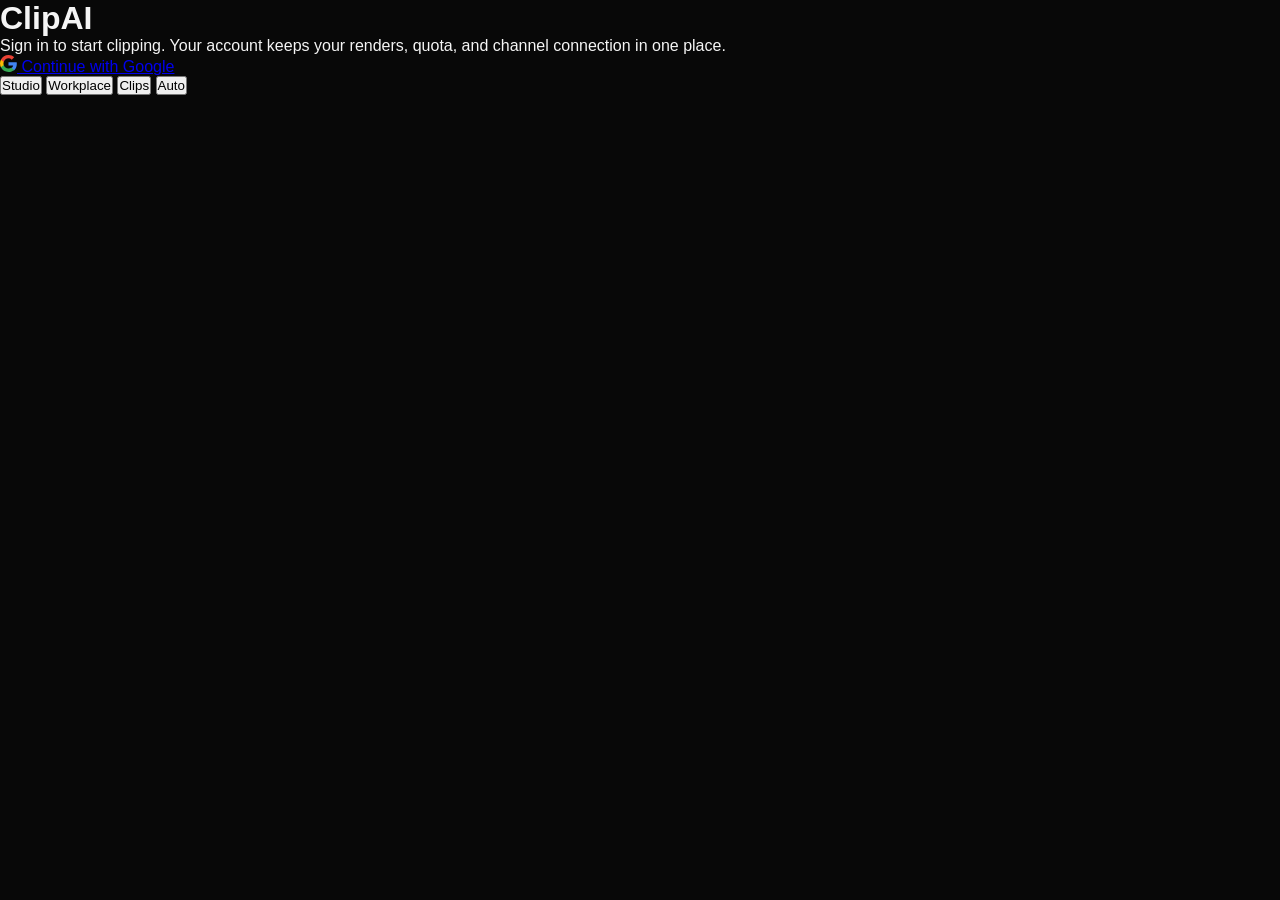
==== frontend/index.html @ b68a2e02 "Upgrade to hardened v3 architecture: modular package layout, Redis streams queue, JWT auth, multi-cl" ====
<!DOCTYPE html>
<html lang="en">
<head>
<meta charset="UTF-8">
<meta name="viewport" content="width=device-width, initial-scale=1.0, viewport-fit=cover">
<title>ClipAI — Automated Shorts, cut right</title>
<meta name="description" content="Point ClipAI at a niche. It finds the moment, cuts it, and posts it.">
<meta name="theme-color" content="#0c0c0e">
<link rel="stylesheet" href="/static/style.css">
</head>
<body>

<!-- Auth gate: shown until a valid session cookie exists. Replaces v2's
     client-side-minted user_id — identity now only ever comes from the
     server after real Google verification. -->
<div id="gate" class="gate">
  <div class="gate-box">
    <div class="mark-big"></div>
    <h1>ClipAI</h1>
    <p>Sign in to start clipping. Your account keeps your renders, quota, and channel connection in one place.</p>
    <a href="/api/v1/auth/google/login" class="google-btn">
      <svg width="17" height="17" viewBox="0 0 24 24"><path fill="#4285F4" d="M23.745 12.27c0-.7-.06-1.4-.19-2.07H12v4.51h6.6c-.29 1.52-1.14 2.82-2.4 3.68v3.05h3.88c2.27-2.09 3.665-5.17 3.665-9.17z"/><path fill="#34A853" d="M12 24c3.24 0 5.95-1.08 7.93-2.91l-3.88-3.05c-1.08.72-2.45 1.16-4.05 1.16-3.12 0-5.77-2.1-6.72-4.93H1.25v3.15C3.26 21.36 7.33 24 12 24z"/><path fill="#FBBC05" d="M5.28 14.27c-.25-.72-.38-1.49-.38-2.27s.13-1.55.38-2.27V6.58H1.25C.45 8.18 0 10.04 0 12s.45 3.82 1.25 5.42l4.03-3.15z"/><path fill="#EA4335" d="M12 4.75c1.77 0 3.35.61 4.6 1.8l3.42-3.42C17.95 1.19 15.24 0 12 0 7.33 0 3.26 2.64 1.25 6.58l4.03 3.15c.95-2.83 3.6-4.98 6.72-4.98z"/></svg>
      Continue with Google
    </a>
  </div>
</div>

<div class="shell" id="shell" style="display:none;">
  <aside class="rail">
    <div class="rail-brand"><div class="mark"></div><span>ClipAI</span></div>
    <div class="rail-tick-label">Workspace</div>
    <button class="rail-btn active" data-view="studio" onclick="switchView('studio')">
      <svg viewBox="0 0 24 24" fill="none" stroke="currentColor" stroke-width="2"><polygon points="5 3 19 12 5 21 5 3"/></svg> Studio
    </button>
    <button class="rail-btn" data-view="workplace" onclick="switchView('workplace')">
      <svg viewBox="0 0 24 24" fill="none" stroke="currentColor" stroke-width="2"><rect x="3" y="5" width="18" height="14" rx="1"/><path d="M3 9h18"/></svg> Workplace
    </button>
    <button class="rail-btn" data-view="clips" onclick="switchView('clips')">
      <svg viewBox="0 0 24 24" fill="none" stroke="currentColor" stroke-width="2"><rect x="3" y="3" width="18" height="18" rx="1"/><path d="M9 21V9"/></svg> My Clips
    </button>
    <button class="rail-btn" data-view="autopost" onclick="switchView('autopost')">
      <svg viewBox="0 0 24 24" fill="none" stroke="currentColor" stroke-width="2"><circle cx="12" cy="12" r="9"/><path d="M12 7v5l3 2"/></svg> Auto-Post
    </button>
    <div class="rail-spacer"></div>
    <div class="rail-status" id="worker-status"><div class="dot" id="worker-dot"></div><span id="worker-label">Checking engine…</span></div>
  </aside>

  <div class="main">
    <header class="topbar">
      <button class="pill" id="yt-badge" style="cursor:pointer;" onclick="location.href='/api/v1/auth/youtube/connect'">
        <span class="dot" id="yt-dot"></span><span id="yt-label">Connect YouTube</span>
      </button>
      <div class="topbar-spacer"></div>
      <button class="btn" onclick="openAccount()">Account</button>
      <button class="btn btn-primary" onclick="openBilling()">Upgrade</button>
    </header>

    <!-- Studio -->
    <main class="view active" id="view-studio">
      <div class="studio">
        <h1>Point it at a niche.<br>It finds the cut.</h1>
        <p class="lede">ClipAI searches Creative-Commons-licensed video for your niche, finds the highest-retention moment, and renders it as a Short — with attribution handled automatically.</p>

        <div class="scrub-panel">
          <label class="field-label">Niche or creator</label>
          <div class="scrub-row">
            <input id="niche-input" class="scrub-input" placeholder="e.g. Finance, Cooking, MrBeast" value="motivation" autocomplete="off">
            <button id="run-btn" class="run-btn" style="flex:0 0 170px;">Generate</button>
          </div>
          <div class="reel" id="reel">
            <button data-n="motivation" class="picked">Motivation</button>
            <button data-n="finance">Finance</button>
            <button data-n="gaming">Gaming</button>
            <button data-n="ai tech">AI &amp; Tech</button>
            <button data-n="cooking">Cooking</button>
          </div>

          <div class="grid-2">
            <div>
              <label class="field-label">Layout</label>
              <select id="layout-select">
                <option value="cinematic_blur" selected>Cinematic blur</option>
                <option value="split_screen">Split-screen b-roll</option>
              </select>
            </div>
            <div>
              <label class="field-label">Captions</label>
              <select id="subtitle-select">
                <option value="bold_captions" selected>Bold impact</option>
                <option value="clean_minimal">Clean minimal</option>
              </select>
            </div>
            <div>
              <label class="field-label">Clips per run</label>
              <select id="numclips-select">
                <option value="1" selected>1 clip</option>
                <option value="2">2 clips</option>
                <option value="3">3 clips</option>
                <option value="5">5 clips</option>
              </select>
            </div>
          </div>

          <div class="toggle-row">
            <div>
              <div class="t-label">Auto-post to YouTube</div>
              <div class="t-sub">Off = review each clip in Workplace before it goes live</div>
            </div>
            <label class="switch"><input type="checkbox" id="autopost-toggle" checked><span class="slide"></span></label>
          </div>

          <div class="run-row">
            <span class="quota" id="quota-label"></span>
          </div>

          <div class="timeline-progress" id="progress">
            <div class="tp-head"><span class="msg" id="progress-msg">Starting…</span><span class="pct" id="progress-pct">0%</span></div>
            <div class="tp-track"><div class="tp-fill" id="progress-fill"></div></div>
            <div class="tp-ticks">
              <div class="tp-tick" id="tick-search">source</div>
              <div class="tp-tick" id="tick-download">download</div>
              <div class="tp-tick" id="tick-cut">render</div>
              <div class="tp-tick" id="tick-upload">publish</div>
            </div>
          </div>
        </div>

        <div class="strip">
          <div><div class="k">01</div><div class="v">Real CC-license re-check server-side before any render — attribution is never optional.</div></div>
          <div><div class="k">02</div><div class="v">Multi-clip: one search, up to 5 distinct Shorts pulled from the same source.</div></div>
          <div><div class="k">03</div><div class="v">Review queue in Workplace before anything touches your channel.</div></div>
        </div>
      </div>
    </main>

    <!-- Workplace -->
    <main class="view" id="view-workplace">
      <div class="page">
        <div class="page-head"><div><h2>Workplace</h2><p>Drafts waiting for your review before they post.</p></div><button class="btn" onclick="loadWorkplace()">Refresh</button></div>
        <div id="workplace-grid" class="clip-grid"></div>
      </div>
    </main>

    <!-- My Clips -->
    <main class="view" id="view-clips">
      <div class="page">
        <div class="page-head"><div><h2>My Clips</h2><p>Everything live on your channel.</p></div><button class="btn" onclick="loadClips()">Refresh</button></div>
        <div class="stat-row">
          <div class="stat"><div class="k">Total views</div><div class="v" id="stat-views">—</div></div>
          <div class="stat"><div class="k">Clips posted</div><div class="v" id="stat-count">—</div></div>
          <div class="stat"><div class="k">Avg. views / clip</div><div class="v" id="stat-avg">—</div></div>
        </div>
        <div id="clips-grid" class="clip-grid"></div>
      </div>
    </main>

    <!-- Autopost -->
    <main class="view" id="view-autopost">
      <div class="page">
        <div class="page-head"><div><h2>Auto-Post</h2><p>Generate and publish on a schedule, hands-free.</p></div></div>
        <div class="form-card">
          <div class="toggle-row" style="margin-bottom:22px;">
            <div><div class="t-label">Enable auto-post</div><div class="t-sub">Runs on the days/times below</div></div>
            <label class="switch"><input type="checkbox" id="ap-enabled"><span class="slide"></span></label>
          </div>
          <div class="form-block">
            <label class="field-label">Posting times (UTC)</label>
            <div class="times-list" id="times-list"></div>
            <button class="btn" type="button" onclick="addTime('12:00')">+ Add time</button>
          </div>
          <div class="form-block">
            <label class="field-label">Niche</label>
            <input class="scrub-input" id="ap-niche" placeholder="e.g. Finance">
          </div>
          <div class="form-block">
            <label class="field-label">Days</label>
            <div class="days" id="ap-days"></div>
          </div>
          <button class="btn btn-primary" onclick="saveAutoPost()">Save schedule</button>
        </div>
      </div>
    </main>
  </div>
</div>

<nav class="bottom-nav">
  <button data-view="studio" class="active" onclick="switchView('studio')">Studio</button>
  <button data-view="workplace" onclick="switchView('workplace')">Workplace</button>
  <button data-view="clips" onclick="switchView('clips')">Clips</button>
  <button data-view="autopost" onclick="switchView('autopost')">Auto</button>
</nav>

<!-- Account modal -->
<div class="modal-overlay hidden" id="account-modal" onclick="if(event.target===this)closeModal('account-modal')">
  <div class="modal">
    <h3>Account</h3>
    <div class="modal-row"><span class="k">Email</span><span id="acc-email">—</span></div>
    <div class="modal-row"><span class="k">Plan</span><span id="acc-plan">—</span></div>
    <div class="modal-row"><span class="k">Free renders used</span><span id="acc-used">—</span></div>
    <div class="modal-actions">
      <button class="btn" style="flex:1" onclick="closeModal('account-modal')">Close</button>
      <button class="btn btn-danger" onclick="signOut()">Sign out</button>
    </div>
  </div>
</div>

<!-- Billing modal -->
<div class="modal-overlay hidden" id="billing-modal" onclick="if(event.target===this)closeModal('billing-modal')">
  <div class="modal">
    <h3>Upgrade</h3>
    <div class="modal-row"><span class="k">Pro — $29/mo</span><button class="btn btn-primary" onclick="checkout('pro')">Choose</button></div>
    <div class="modal-row"><span class="k">Full Version — $49/mo</span><button class="btn btn-primary" onclick="checkout('full_version')">Choose</button></div>
    <div class="modal-actions"><button class="btn" style="flex:1" onclick="closeModal('billing-modal')">Close</button></div>
  </div>
</div>

<div id="toasts"></div>

<script src="/static/app.js"></script>
</body>
</html>
---- static/style.css ----
/* ─── Reset & Base ──────────────────────────────────── */
*, *::before, *::after { box-sizing: border-box; margin: 0; padding: 0; }

:root {
  /* ── Obsidian Black Surfaces ── */
  --bg:        #080808;
  --surface:   #111111;
  --surface-2: #1a1a1a;
  --surface-3: #222222;
  --surface-4: #2d2d2d;

  /* ── Borders ── */
  --border:        rgba(255, 255, 255, 0.08);
  --border-hover:  rgba(255, 255, 255, 0.16);
  --border-active: rgba(255, 255, 255, 0.24);

  /* ── Text ── */
  --text:   #f5f5f5;
  --text-2: #a3a3a3;
  --text-3: #737373;

  /* ── Crimson (Primary Accent) ── */
  --blue:       hsl(0, 72%, 51%);
  --blue-light: hsl(0, 72%, 65%);
  --blue-dim:   hsla(0, 72%, 51%, 0.10);
  --blue-glow:  hsla(0, 72%, 51%, 0.25);

  /* ── Crimson Light / Success ── */
  --green:      hsl(0, 75%, 60%);
  --green-dim:  hsla(0, 75%, 60%, 0.10);
  --green-glow: hsla(0, 75%, 60%, 0.25);

  /* ── Red / Error ── */
  --red:     hsl(0, 85%, 60%);
  --red-dim: hsla(0, 85%, 60%, 0.10);

  /* ── Amber (Warnings) ── */
  --amber:     hsl(35, 90%, 55%);
  --amber-dim: hsla(35, 90%, 55%, 0.10);

  --font-sans: 'Plus Jakarta Sans', 'Inter', -apple-system, sans-serif;
  --font-mono: 'JetBrains Mono', 'Fira Code', monospace;

  --radius:    14px;
  --radius-sm: 9px;
  --radius-xs: 6px;
}

@import url('https://fonts.googleapis.com/css2?family=Plus+Jakarta+Sans:wght@300;400;500;600;700;800&display=swap');

body {
  font-family: var(--font-sans);
  background: var(--bg);
  color: var(--text);
  height: 100vh;
  overflow: hidden;
  display: flex;
  flex-direction: column;
  -webkit-font-smoothing: antialiased;
  -moz-osx-font-smoothing: grayscale;
}

/* ─── Scrollbar ─────────────────────────────────────── */
::-webkit-scrollbar { width: 5px; }
::-webkit-scrollbar-track { background: transparent; }
::-webkit-scrollbar-thumb { background: var(--surface-4); border-radius: 8px; }
::-webkit-scrollbar-thumb:hover { background: var(--surface-4); }

/* ─── App Shell ─────────────────────────────────────── */
.app { display: flex; flex-direction: column; height: 100vh; }

/* ─── Topbar ────────────────────────────────────────── */
.topbar {
  display: flex;
  align-items: center;
  justify-content: space-between;
  padding: 0 28px;
  height: 62px;
  border-bottom: 1px solid var(--border);
  background: rgba(9,14,26,0.85);
  backdrop-filter: blur(24px);
  -webkit-backdrop-filter: blur(24px);
  flex-shrink: 0;
  z-index: 100;
  position: sticky;
  top: 0;
}

.topbar-left  { display: flex; align-items: center; gap: 36px; }
.topbar-right { display: flex; align-items: center; gap: 10px; }

/* Logo */
.logo {
  display: flex;
  align-items: center;
  gap: 10px;
  text-decoration: none;
}
.logo-icon {
  width: 32px; height: 32px;
  background: linear-gradient(135deg, hsl(0, 72%, 51%), hsl(0, 85%, 40%));
  border-radius: 9px;
  display: flex; align-items: center; justify-content: center;
  box-shadow: 0 0 0 1px rgba(220, 38, 38, 0.25), 0 4px 14px hsla(0, 72%, 51%, 0.35);
}
.logo-text {
  font-size: 16px;
  font-weight: 800;
  letter-spacing: -0.5px;
  color: var(--text);
}

/* Nav Tabs */
.top-nav { display: flex; gap: 2px; }

.nav-tab {
  padding: 6px 18px;
  background: transparent;
  border: none;
  border-radius: var(--radius-sm);
  color: var(--text-2);
  font-family: var(--font-sans);
  font-size: 13.5px;
  font-weight: 600;
  cursor: pointer;
  transition: all 0.15s ease;
  letter-spacing: -0.1px;
}
.nav-tab:hover { color: var(--text); background: var(--surface-2); }
.nav-tab.active {
  color: var(--text);
  background: var(--surface-3);
  box-shadow: inset 0 1px 0 rgba(255,255,255,0.06);
}

/* Status Badges */
.yt-status-badge {
  display: flex;
  align-items: center;
  gap: 7px;
  padding: 5px 12px;
  background: var(--surface-2);
  border: 1px solid var(--border);
  border-radius: 99px;
  font-size: 12.5px;
  font-weight: 600;
  color: var(--text-2);
  transition: border-color 0.15s;
  letter-spacing: -0.1px;
}
.yt-status-badge:hover { border-color: var(--border-hover); }

.status-dot {
  width: 7px; height: 7px;
  border-radius: 50%;
  background: var(--red);
  flex-shrink: 0;
  transition: background 0.3s, box-shadow 0.3s;
}
.status-dot.connected {
  background: var(--green);
  box-shadow: 0 0 0 2px rgba(16,185,129,0.25);
  animation: pulse-green 2s infinite;
}

@keyframes pulse-green {
  0%, 100% { box-shadow: 0 0 0 2px rgba(16,185,129,0.25); }
  50%       { box-shadow: 0 0 0 4px rgba(16,185,129,0.10); }
}

/* ─── Buttons ───────────────────────────────────────── */
.btn {
  display: inline-flex;
  align-items: center;
  justify-content: center;
  gap: 8px;
  padding: 8px 16px;
  border-radius: var(--radius-sm);
  font-family: var(--font-sans);
  font-size: 13.5px;
  font-weight: 600;
  border: none;
  cursor: pointer;
  transition: all 0.18s ease;
  text-decoration: none;
  letter-spacing: -0.1px;
}

.btn-connect {
  background: var(--red-dim);
  color: var(--red);
  border: 1px solid rgba(239,68,68,0.2);
}
.btn-connect:hover { background: rgba(239,68,68,0.16); border-color: rgba(239,68,68,0.3); }
.btn-connect.connected {
  background: var(--green-dim);
  color: var(--green);
  border-color: rgba(16,185,129,0.25);
  cursor: pointer;
}
.btn-connect.connected:hover {
  background: rgba(16,185,129,0.18);
  border-color: rgba(16,185,129,0.4);
}

.btn-generate,
.btn-generate-lg {
  display: inline-flex;
  align-items: center;
  justify-content: center;
  gap: 10px;
  padding: 13px 26px;
  font-size: 15px;
  font-weight: 700;
  border-radius: 12px;
  background: linear-gradient(135deg, #3b82f6 0%, #2563eb 50%, #1d4ed8 100%);
  color: #ffffff;
  border: 1px solid rgba(255, 255, 255, 0.2);
  box-shadow: 0 4px 20px rgba(37, 99, 235, 0.45), 0 0 0 1px rgba(255, 255, 255, 0.15) inset;
  letter-spacing: -0.2px;
  cursor: pointer;
  position: relative;
  overflow: hidden;
  transition: all 0.25s cubic-bezier(0.4, 0, 0.2, 1);
  white-space: nowrap;
}

.btn-generate:hover:not(:disabled),
.btn-generate-lg:hover:not(:disabled) {
  transform: translateY(-2px);
  background: linear-gradient(135deg, #60a5fa 0%, #3b82f6 50%, #2563eb 100%);
  box-shadow: 0 8px 30px rgba(37, 99, 235, 0.6), 0 0 0 1px rgba(255, 255, 255, 0.25) inset;
  filter: brightness(1.05);
}

.btn-generate:active:not(:disabled),
.btn-generate-lg:active:not(:disabled) {
  transform: translateY(1px) scale(0.98);
  box-shadow: 0 2px 10px rgba(37, 99, 235, 0.35);
}

.btn-generate:disabled,
.btn-generate-lg:disabled {
  opacity: 0.55;
  cursor: not-allowed;
  transform: none;
  box-shadow: none;
  filter: grayscale(0.5);
}

.btn-sm { padding: 6px 12px; font-size: 12.5px; }

.btn-outline {
  background: transparent;
  border: 1px solid var(--border);
  color: var(--text-2);
}
.btn-outline:hover { border-color: var(--border-hover); color: var(--text); background: var(--surface-2); }

.btn-upgrade {
  width: 100%;
  padding: 14px;
  background: linear-gradient(135deg, hsl(0, 72%, 51%), hsl(0, 85%, 40%));
  color: #fff;
  font-size: 15px;
  font-weight: 700;
  border-radius: var(--radius);
  box-shadow: 0 1px 0 rgba(255,255,255,0.18) inset, 0 4px 24px var(--blue-glow);
  margin-bottom: 12px;
  letter-spacing: -0.2px;
}
.btn-upgrade:hover { transform: translateY(-2px); box-shadow: 0 1px 0 rgba(255,255,255,0.15) inset, 0 8px 32px var(--blue-glow); filter: brightness(1.08); }

.btn-ghost {
  width: 100%;
  padding: 12px;
  background: transparent;
  color: var(--text-3);
  font-size: 14px;
  font-weight: 600;
  border-radius: var(--radius);
  transition: all 0.2s;
  cursor: pointer;
  border: none;
}
.btn-ghost:hover { color: var(--text-2); }

/* ─── Toggle Switch ─────────────────────────────────── */
.setting-row {
  display: flex;
  align-items: center;
  justify-content: space-between;
}
.toggle-switch {
  position: relative;
  display: inline-block;
  width: 52px;
  height: 28px;
}
.toggle-switch input { opacity: 0; width: 0; height: 0; }
.toggle-slider {
  position: absolute;
  cursor: pointer;
  top: 0; left: 0; right: 0; bottom: 0;
  background-color: var(--surface-3);
  transition: .3s;
  border-radius: 34px;
  border: 1px solid var(--border);
}
.toggle-slider:before {
  position: absolute;
  content: "";
  height: 20px;
  width: 20px;
  left: 3px;
  bottom: 3px;
  background-color: var(--text-2);
  transition: .3s;
  border-radius: 50%;
}
input:checked + .toggle-slider {
  background: linear-gradient(135deg, hsl(0, 72%, 51%), hsl(0, 85%, 40%));
  border-color: transparent;
}
input:checked + .toggle-slider:before {
  transform: translateX(24px);
  background-color: #fff;
}

/* ─── Background Effects ────────────────────────────── */
.bg-glow {
  position: absolute;
  width: 600px;
  height: 600px;
  background: radial-gradient(circle, var(--blue-glow) 0%, transparent 60%);
  border-radius: 50%;
  pointer-events: none;
  z-index: 0;
  filter: blur(80px);
  opacity: 0.6;
}
.bg-glow-1 { top: -200px; left: -100px; }
.bg-glow-2 { bottom: -200px; right: -100px; background: radial-gradient(circle, var(--green-glow) 0%, transparent 60%); }

/* ─── Glass Elements ────────────────────────────────── */
.glass-card {
  background: rgba(17, 17, 17, 0.4);
  backdrop-filter: blur(24px);
  -webkit-backdrop-filter: blur(24px);
  border: 1px solid var(--border);
  box-shadow: 0 8px 32px rgba(0,0,0,0.4), 0 0 0 1px rgba(255,255,255,0.02) inset;
  border-radius: var(--radius);
}
.glass-modal {
  background: rgba(17, 17, 17, 0.75);
  backdrop-filter: blur(40px);
  -webkit-backdrop-filter: blur(40px);
}

/* ─── Tab Content ───────────────────────────────────── */
.tab-content { flex: 1; display: flex; flex-direction: column; overflow-y: auto; position: relative; z-index: 1; }
.tab-content.hidden { display: none !important; }

/* ─── Generate Tab Layout ───────────────────────────── */
.generate-layout {
  display: flex;
  gap: 40px;
  padding: 40px 60px;
  max-width: 1400px;
  margin: 0 auto;
  width: 100%;
}

/* Center Stage / Hero */
.hero-section {
  flex: 1;
  display: flex;
  flex-direction: column;
  gap: 32px;
  max-width: 680px;
}

.hero-text { margin-bottom: 8px; }
.hero-title {
  font-size: 46px;
  font-weight: 800;
  letter-spacing: -1.5px;
  color: var(--text);
  line-height: 1.1;
  margin-bottom: 16px;
}
.hero-title span {
  background: linear-gradient(135deg, hsl(0, 72%, 55%), hsl(0, 85%, 45%));
  -webkit-background-clip: text;
  -webkit-text-fill-color: transparent;
}
.hero-subtitle {
  font-size: 16px;
  color: var(--text-2);
  line-height: 1.6;
  max-width: 500px;
}

/* Input Card */
.main-input-card {
  padding: 28px;
  display: flex;
  flex-direction: column;
  gap: 16px;
  transition: border-color 0.3s;
}
.main-input-card:focus-within { border-color: rgba(220, 38, 38, 0.4); }

.input-row-lg {
  display: flex;
  gap: 12px;
}
.niche-input-lg {
  flex: 1;
  padding: 16px 20px;
  background: rgba(0,0,0,0.4);
  border: 1px solid var(--border);
  border-radius: var(--radius-sm);
  color: var(--text);
  font-family: var(--font-sans);
  font-size: 16px;
  font-weight: 500;
  outline: none;
  transition: all 0.2s;
  box-shadow: inset 0 2px 8px rgba(0,0,0,0.2);
}
.niche-input-lg:focus { border-color: var(--blue); background: rgba(0,0,0,0.6); }

.btn-generate-lg {
  height: 54px;
  padding: 0 32px;
  font-size: 15.5px;
  font-weight: 700;
  border-radius: var(--radius-sm);
  background: linear-gradient(135deg, #3b82f6 0%, #2563eb 50%, #1d4ed8 100%);
  color: #ffffff;
  border: 1px solid rgba(255, 255, 255, 0.22);
  box-shadow: 0 4px 20px rgba(37, 99, 235, 0.45), 0 0 0 1px rgba(255, 255, 255, 0.15) inset;
  cursor: pointer;
  display: inline-flex;
  align-items: center;
  justify-content: center;
  gap: 10px;
  flex-shrink: 0;
  letter-spacing: -0.2px;
  transition: all 0.22s cubic-bezier(0.4, 0, 0.2, 1);
  white-space: nowrap;
}
.btn-generate-lg:hover:not(:disabled) {
  transform: translateY(-2px);
  background: linear-gradient(135deg, #60a5fa 0%, #3b82f6 50%, #2563eb 100%);
  box-shadow: 0 8px 30px rgba(37, 99, 235, 0.65), 0 0 0 1px rgba(255, 255, 255, 0.25) inset;
  filter: brightness(1.06);
}
.btn-generate-lg:active:not(:disabled) {
  transform: translateY(1px) scale(0.98);
  box-shadow: 0 2px 10px rgba(37, 99, 235, 0.35);
}
.btn-generate-lg:disabled {
  opacity: 0.5;
  cursor: not-allowed;
  transform: none;
  box-shadow: none;
}

.panel-header { }
.panel-header h2 {
  font-size: 19px;
  font-weight: 800;
  letter-spacing: -0.5px;
  color: var(--text);
  margin-bottom: 4px;
}
.panel-subtitle { font-size: 13px; color: var(--text-2); line-height: 1.55; }

.input-card {
  background: var(--surface-2);
  border: 1px solid var(--border);
  border-radius: var(--radius);
  padding: 20px;
  display: flex;
  flex-direction: column;
  gap: 14px;
  transition: border-color 0.2s;
}
.input-card:focus-within { border-color: var(--border-active); }

.input-label {
  font-size: 11px;
  font-weight: 700;
  color: var(--text-3);
  text-transform: uppercase;
  letter-spacing: 0.08em;
}

.niche-input {
  width: 100%;
  padding: 11px 14px;
  background: var(--surface-3);
  border: 1px solid var(--border);
  border-radius: var(--radius-sm);
  color: var(--text);
  font-family: var(--font-sans);
  font-size: 14px;
  font-weight: 500;
  outline: none;
  transition: border-color 0.15s, background 0.15s;
  letter-spacing: -0.1px;
}
.niche-input:focus { border-color: var(--blue); background: var(--surface-4); }
.niche-input::placeholder { color: var(--text-3); }

.free-tier-badge {
  font-size: 12px;
  font-weight: 500;
  color: var(--amber);
  padding: 8px 12px;
  background: var(--amber-dim);
  border: 1px solid rgba(251,191,36,0.15);
  border-radius: var(--radius-sm);
  text-align: center;
  letter-spacing: -0.1px;
}

/* Progress Card */
.progress-card {
  background: var(--surface-2);
  border: 1px solid var(--border);
  border-radius: var(--radius);
  padding: 18px 20px;
  display: flex;
  flex-direction: column;
  gap: 11px;
}
.progress-card.hidden { display: none !important; }
.progress-header { display: flex; justify-content: space-between; align-items: center; }
.progress-label { font-size: 13px; font-weight: 700; color: var(--text); letter-spacing: -0.1px; }
#progress-pct { font-size: 13px; font-weight: 700; color: var(--blue); font-variant-numeric: tabular-nums; letter-spacing: -0.2px; }
.progress-track {
  height: 5px;
  background: var(--surface-4);
  border-radius: 99px;
  overflow: hidden;
}
.progress-fill {
  height: 100%;
  width: 0%;
  background: linear-gradient(90deg, hsl(0, 85%, 40%), hsl(0, 72%, 51%), #fff);
  border-radius: 99px;
  transition: width 0.6s cubic-bezier(0.4, 0, 0.2, 1);
  box-shadow: 0 0 10px var(--blue-glow);
}
.progress-step { font-size: 12.5px; color: var(--text-2); letter-spacing: -0.1px; }

/* ─── Right Sidebar / Activity ─────────────────────── */
.activity-sidebar {
  width: 380px;
  display: flex;
  flex-direction: column;
  height: calc(100vh - 140px);
  position: sticky;
  top: 0;
}

.activity-header {
  padding: 20px 24px;
  font-size: 13px;
  font-weight: 700;
  text-transform: uppercase;
  letter-spacing: 0.08em;
  color: var(--text);
  border-bottom: 1px solid var(--border);
  flex-shrink: 0;
  display: flex;
  align-items: center;
  gap: 10px;
}
.activity-header svg { color: var(--blue); }

.chat-window {
  flex: 1;
  overflow-y: auto;
  padding: 24px;
  display: flex;
  flex-direction: column;
  gap: 16px;
}

.log-entry {
  display: flex;
  gap: 14px;
  animation: logIn 0.3s cubic-bezier(0.34, 1.56, 0.64, 1);
}

@keyframes logIn {
  from { opacity: 0; transform: scale(0.95) translateY(10px); }
  to   { opacity: 1; transform: scale(1) translateY(0); }
}

.log-icon {
  width: 36px; height: 36px;
  border-radius: 50%;
  background: var(--surface-3);
  border: 1px solid var(--border);
  display: flex; align-items: center; justify-content: center;
  font-size: 16px;
  flex-shrink: 0;
  box-shadow: 0 4px 12px rgba(0,0,0,0.2);
}

.log-body { display: flex; flex-direction: column; gap: 6px; flex: 1; }
.log-sender { font-size: 12px; font-weight: 700; color: var(--text-2); letter-spacing: 0.02em; }
.log-text {
  font-size: 14px;
  color: var(--text);
  line-height: 1.6;
  background: rgba(0,0,0,0.3);
  border: 1px solid var(--border);
  border-radius: 12px;
  border-top-left-radius: 4px;
  padding: 12px 16px;
}
.log-text a { color: var(--blue); text-decoration: none; font-weight: 600; }
.log-text a:hover { text-decoration: underline; }

/* ─── Analytics Tab ─────────────────────────────────── */
.analytics-layout {
  padding: 40px 60px;
  height: 100%;
  display: flex;
  flex-direction: column;
  gap: 32px;
  max-width: 1200px;
  margin: 0 auto;
  width: 100%;
}

.analytics-header-row {
  display: flex;
  align-items: center;
  justify-content: space-between;
}

.stat-cards {
  display: grid;
  grid-template-columns: repeat(3, 1fr);
  gap: 20px;
}

.stat-card {
  padding: 32px 28px;
  transition: transform 0.2s, box-shadow 0.2s, border-color 0.2s;
}
.stat-card:hover {
  border-color: rgba(220, 38, 38, 0.4);
  transform: translateY(-4px);
  box-shadow: 0 12px 40px rgba(0,0,0,0.5), 0 0 0 1px rgba(255,255,255,0.02) inset;
}
.stat-label {
  font-size: 12px;
  font-weight: 700;
  color: var(--text-2);
  text-transform: uppercase;
  letter-spacing: 0.08em;
  margin-bottom: 16px;
}
.stat-value {
  font-size: 42px;
  font-weight: 800;
  letter-spacing: -1.5px;
  color: var(--text);
  margin-bottom: 8px;
  font-variant-numeric: tabular-nums;
  line-height: 1;
}
.stat-sub { font-size: 13px; color: var(--text-3); font-weight: 500; }

/* Videos Table */
.videos-table-card { overflow: hidden; }
.table-header {
  padding: 20px 28px;
  font-size: 12px;
  font-weight: 700;
  color: var(--text-3);
  border-bottom: 1px solid var(--border);
  text-transform: uppercase;
  letter-spacing: 0.1em;
  background: rgba(0,0,0,0.2);
}
.table-empty {
  padding: 60px 24px;
  text-align: center;
  color: var(--text-3);
  font-size: 15px;
}
.table-row-header {
  font-size: 12px;
  font-weight: 700;
  color: var(--text-3);
  text-transform: uppercase;
  letter-spacing: 0.08em;
  padding: 14px 28px;
  border-bottom: 1px solid var(--border);
  background: rgba(0,0,0,0.2);
  display: grid;
  grid-template-columns: 1fr 100px 130px 80px;
  gap: 20px;
}
.table-row {
  display: grid;
  grid-template-columns: 1fr 100px 130px 80px;
  padding: 18px 28px;
  border-bottom: 1px solid var(--border);
  align-items: center;
  gap: 20px;
  transition: background 0.15s;
}
.table-row:last-child { border-bottom: none; }
.table-row:hover { background: rgba(255,255,255,0.03); }
.video-title { font-size: 14px; font-weight: 600; color: var(--text); white-space: nowrap; overflow: hidden; text-overflow: ellipsis; letter-spacing: -0.1px; }
.video-views { font-size: 14px; font-weight: 700; color: var(--text); font-variant-numeric: tabular-nums; }
.video-date { font-size: 13px; color: var(--text-2); font-weight: 500; }
.video-link a {
  display: inline-flex;
  align-items: center;
  gap: 4px;
  font-size: 13px;
  color: var(--blue);
  text-decoration: none;
  font-weight: 600;
}
.video-link a:hover { text-decoration: underline; color: var(--blue-light); }

/* ─── Modal ─────────────────────────────────────────── */
.modal-overlay {
  position: fixed;
  inset: 0;
  background: rgba(0,0,0,0.7);
  backdrop-filter: blur(16px);
  -webkit-backdrop-filter: blur(16px);
  display: flex;
  align-items: center;
  justify-content: center;
  z-index: 999;
  animation: fadeIn 0.2s ease;
}
.modal-overlay.hidden { display: none !important; }

@keyframes fadeIn { from { opacity: 0; } to { opacity: 1; } }

.modal-box {
  background: var(--surface);
  border: 1px solid var(--border-active);
  border-radius: 20px;
  padding: 44px 40px;
  width: 480px;
  max-width: 95vw;
  box-shadow: 0 40px 100px rgba(0,0,0,0.7), 0 0 0 1px rgba(255,255,255,0.04) inset;
  animation: slideUp 0.25s cubic-bezier(0.4, 0, 0.2, 1);
  text-align: center;
  position: relative;
  overflow: hidden;
}
.modal-box::before {
  content: '';
  position: absolute;
  top: 0; left: 0; right: 0;
  height: 1px;
  background: linear-gradient(90deg, transparent, rgba(220, 38, 38, 0.3), transparent);
}

@keyframes slideUp {
  from { transform: translateY(20px); opacity: 0; }
  to   { transform: translateY(0); opacity: 1; }
}

.modal-icon { font-size: 42px; margin-bottom: 18px; }
.modal-title {
  font-size: 22px;
  font-weight: 800;
  letter-spacing: -0.5px;
  margin-bottom: 10px;
  color: var(--text);
}
.modal-desc {
  font-size: 13.5px;
  color: var(--text-2);
  line-height: 1.65;
  margin-bottom: 24px;
}
.modal-features {
  text-align: left;
  background: var(--surface-2);
  border: 1px solid var(--border);
  border-radius: var(--radius);
  padding: 16px 20px;
  margin-bottom: 24px;
  display: flex;
  flex-direction: column;
  gap: 9px;
}
.feature-item {
  font-size: 13.5px;
  color: var(--green);
  font-weight: 600;
  letter-spacing: -0.1px;
}

/* ─── Pipeline Steps ───────────────────────────────── */
.pipeline-steps {
  display: flex;
  align-items: center;
  gap: 0;
  padding: 16px 20px;
  background: var(--surface-2);
  border: 1px solid var(--border);
  border-radius: var(--radius);
}

.pipeline-step {
  display: flex;
  flex-direction: column;
  align-items: center;
  gap: 6px;
  flex: 1;
}
.pipeline-step span {
  font-size: 11px;
  font-weight: 700;
  color: var(--text-3);
  text-transform: uppercase;
  letter-spacing: 0.07em;
  transition: color 0.3s;
}
.step-dot {
  width: 10px; height: 10px;
  border-radius: 50%;
  background: var(--surface-4);
  border: 2px solid var(--surface-4);
  transition: background 0.3s, box-shadow 0.3s, border-color 0.3s;
}
.pipeline-step.active .step-dot {
  background: var(--blue);
  border-color: var(--blue);
  box-shadow: 0 0 0 3px var(--blue-glow);
}
.pipeline-step.active span { color: var(--blue); }
.pipeline-step.done .step-dot {
  background: var(--green);
  border-color: var(--green);
}
.pipeline-step.done span { color: var(--green); }

.step-line {
  flex: 1;
  height: 1px;
  background: var(--border);
  margin-bottom: 17px;
  max-width: 32px;
}

/* ─── Toast ─────────────────────────────────────────── */
@keyframes toastIn {
  from { opacity: 0; transform: translate(-50%, -14px); }
  to   { opacity: 1; transform: translate(-50%, 0); }
}

/* ─── Divider ───────────────────────────────────────── */
.divider {
  height: 1px;
  background: var(--border);
  margin: 0 -22px;
}

/* ─── Responsive ─────────────────────────────────────── */
@media (max-width: 800px) {
  .generate-layout {
    grid-template-columns: 1fr;
    grid-template-rows: auto 1fr;
  }
  .generate-panel { border-right: none; border-bottom: 1px solid var(--border); }
  .stat-cards { grid-template-columns: 1fr; }
  .analytics-layout { padding: 24px 20px; }
  .topbar { padding: 0 18px; }
}
/* -- Toast Notifications -- */
#toast-container {
    position: fixed;
    bottom: 20px;
    right: 20px;
    z-index: 9999;
    display: flex;
    flex-direction: column;
    gap: 10px;
}
.toast {
    background: rgba(17, 24, 39, 0.85);
    backdrop-filter: blur(12px);
    border: 1px solid rgba(255, 255, 255, 0.1);
    color: var(--text);
    padding: 16px 20px;
    border-radius: var(--radius-md);
    box-shadow: 0 10px 30px rgba(0,0,0,0.5);
    display: flex;
    align-items: center;
    gap: 12px;
    min-width: 300px;
    transform: translateX(120%);
    opacity: 0;
    transition: all 0.4s cubic-bezier(0.175, 0.885, 0.32, 1.275);
}
.toast.show {
    transform: translateX(0);
    opacity: 1;
}
.toast-icon {
    font-size: 20px;
}
.toast-content h4 {
    margin: 0 0 4px 0;
    font-size: 15px;
    color: white;
}
.toast-content p {
    margin: 0;
    font-size: 13px;
    color: var(--text-2);
}
.toast.success { border-left: 4px solid var(--emerald); }
.toast.error { border-left: 4px solid var(--crimson); }
.toast.info { border-left: 4px solid var(--blue); }
@keyframes float {
  0% { transform: translateY(0px); }
  50% { transform: translateY(-10px); }
  100% { transform: translateY(0px); }
}
@keyframes pulseGlow {
  0% { box-shadow: 0 0 0 0 var(--blue-glow); }
  70% { box-shadow: 0 0 0 15px transparent; }
  100% { box-shadow: 0 0 0 0 transparent; }
}
.btn-generate {
  animation: pulseGlow 2s infinite;
}
.btn-generate:hover {
  animation: none;
}
@keyframes ticker {
  0% { transform: translateX(0); }
  100% { transform: translateX(-50%); }
}

/* ======================================================
   10x GUI OVERHAUL -- Sidebar Studio Layout
   ====================================================== */

body { overflow: hidden; }

.app-layout {
  display: flex;
  height: 100vh;
  width: 100vw;
  overflow: hidden;
}

/* Left Sidebar */
.sidebar {
  width: 240px;
  min-width: 240px;
  background: var(--surface);
  border-right: 1px solid var(--border);
  display: flex;
  flex-direction: column;
  padding: 24px 16px;
  gap: 2px;
  flex-shrink: 0;
}

.sidebar-logo {
  display: flex;
  align-items: center;
  gap: 10px;
  padding: 8px 8px 28px 8px;
}
.sidebar-logo-text {
  font-size: 18px;
  font-weight: 800;
  color: #f5f5f5;
  letter-spacing: -0.5px;
}

.sidebar-section-label {
  font-size: 10px;
  font-weight: 700;
  letter-spacing: 0.1em;
  color: #525252;
  text-transform: uppercase;
  padding: 12px 12px 4px 12px;
}

.sidebar-btn {
  display: flex;
  align-items: center;
  gap: 12px;
  padding: 11px 14px;
  color: #a3a3a3;
  background: transparent;
  border: none;
  border-radius: 9px;
  font-size: 14px;
  font-weight: 500;
  cursor: pointer;
  width: 100%;
  text-align: left;
  transition: all 0.15s ease;
  font-family: var(--font-sans);
  position: relative;
}
.sidebar-btn:hover { color: #f5f5f5; background: #1a1a1a; }
.sidebar-btn.active { color: #dc2626; background: rgba(220,38,38,0.1); font-weight: 600; }
.sidebar-btn.active::before {
  content: '';
  position: absolute;
  left: 0; top: 50%;
  transform: translateY(-50%);
  width: 3px; height: 60%;
  background: #dc2626;
  border-radius: 0 4px 4px 0;
}
.sidebar-btn svg { width: 18px; height: 18px; flex-shrink: 0; opacity: 0.8; }
.sidebar-btn.active svg { opacity: 1; }

.sidebar-spacer { flex: 1; }

.sidebar-worker-block {
  padding: 14px;
  background: #1a1a1a;
  border: 1px solid rgba(255,255,255,0.08);
  border-radius: 10px;
  margin-top: 12px;
}
.sidebar-worker-block .worker-status { gap: 8px; }
.sidebar-worker-block .worker-label { font-size: 13px; font-weight: 600; }
.sidebar-worker-block p { font-size: 11px; color: #525252; margin-top: 5px; }

/* Main Area */
.main-wrapper {
  flex: 1;
  display: flex;
  flex-direction: column;
  overflow: hidden;
  background: var(--bg);
}

.top-header {
  height: 65px;
  min-height: 65px;
  display: flex;
  align-items: center;
  justify-content: space-between;
  padding: 0 clamp(16px, 3vw, 36px);
  border-bottom: 1px solid rgba(255,255,255,0.08);
  background: rgba(8,8,8,0.85);
  backdrop-filter: blur(20px);
  -webkit-backdrop-filter: blur(20px);
  gap: 12px;
  flex-shrink: 0;
  z-index: 50;
}

.mobile-logo-wrap {
  display: none;
  align-items: center;
  gap: 8px;
}
.mobile-logo-text {
  font-size: 17px;
  font-weight: 800;
  color: #fff;
  letter-spacing: -0.4px;
}

.top-header-right {
  display: flex;
  align-items: center;
  gap: 10px;
  margin-left: auto;
}

.top-header .free-tier-badge { display: flex; align-items: center; gap: 10px; background: rgba(255,255,255,0.05); border: 1px solid var(--border); border-radius: 20px; padding: 6px 14px; font-size: 13px; color: var(--text-2); white-space: nowrap; }

.btn-upgrade {
  background: #dc2626;
  color: white;
  border: none;
  border-radius: 14px;
  padding: 5px 12px;
  font-size: 12px;
  font-weight: 700;
  cursor: pointer;
  font-family: var(--font-sans);
}
.btn-upgrade:hover { filter: brightness(1.15); }

.content-area { flex: 1; overflow: hidden; display: flex; flex-direction: column; }

/* Hide old wrappers */
.app { display: none !important; }
.topbar { display: none !important; }

/* Brand Kit Modal */
.brand-modal {
  position: fixed;
  inset: 0;
  background: rgba(0,0,0,0.7);
  backdrop-filter: blur(10px);
  z-index: 999;
  display: flex;
  align-items: center;
  justify-content: center;
}
.brand-modal.hidden { display: none !important; }
.brand-modal-inner {
  background: #111111;
  border: 1px solid rgba(255,255,255,0.1);
  border-radius: 18px;
  padding: 40px;
  max-width: 480px;
  width: 100%;
  box-shadow: 0 24px 60px rgba(0,0,0,0.6);
}


/* ── Missing Classes Audit Fix ─────────────────────────────────────── */
.days-selector {
  display: flex;
  flex-wrap: wrap;
  gap: 8px;
  margin-top: 8px;
}

.day-cb {
  display: none;
}

.days-selector label {
  display: flex;
  align-items: center;
  justify-content: center;
  width: 44px;
  height: 44px;
  border-radius: 50%;
  border: 1px solid var(--border);
  background: var(--surface);
  color: var(--text-2);
  font-size: 13px;
  font-weight: 600;
  cursor: pointer;
  transition: all 0.15s;
  user-select: none;
}

.day-cb:checked + label,
.days-selector label:has(+ .day-cb:checked) {
  background: var(--blue);
  border-color: var(--blue);
  color: white;
}

.setting-group {
  margin-bottom: 24px;
}

.setting-info {
  display: flex;
  flex-direction: column;
  gap: 4px;
  margin-bottom: 10px;
}

.setting-info h3 {
  font-size: 15px;
  font-weight: 600;
  color: var(--text);
  margin: 0;
}

.setting-info p {
  font-size: 13px;
  color: var(--text-2);
  margin: 0;
}

.progress-label-wrap {
  display: flex;
  justify-content: space-between;
  align-items: center;
  margin-bottom: 8px;
}

.btn-refresh {
  background: transparent;
  border: 1px solid var(--border);
  color: var(--text-2);
  padding: 6px 14px;
  border-radius: var(--radius-sm);
  font-size: 13px;
  cursor: pointer;
  transition: all 0.15s;
}

.btn-refresh:hover {
  background: var(--surface-2);
  color: var(--text);
}

.pricing-card {
  background: rgba(0,0,0,0.5);
  border: 1px solid var(--border);
  border-radius: 12px;
  padding: 24px;
  margin-bottom: 24px;
  text-align: left;
}

.pulse-ring {
  display: inline-block;
  width: 8px;
  height: 8px;
  border-radius: 50%;
  background: var(--green);
  box-shadow: 0 0 0 0 rgba(34,197,94,0.7);
  animation: pulse-anim 1.5s ease-out infinite;
}

@keyframes pulse-anim {
  0%   { box-shadow: 0 0 0 0 rgba(34,197,94,0.7); }
  70%  { box-shadow: 0 0 0 8px rgba(34,197,94,0); }
  100% { box-shadow: 0 0 0 0 rgba(34,197,94,0); }
}

.ticker-container {
  overflow: hidden;
  white-space: nowrap;
}

.ticker-track {
  display: inline-block;
  animation: ticker 40s linear infinite;
}

@keyframes ticker {
  from { transform: translateX(0); }
  to   { transform: translateX(-50%); }
}

.day-pill {
  display: inline-flex;
  align-items: center;
  gap: 6px;
  padding: 8px 14px;
  border-radius: 20px;
  border: 1px solid var(--border);
  background: var(--surface);
  color: var(--text-2);
  font-size: 13px;
  font-weight: 600;
  cursor: pointer;
  transition: all 0.15s;
  user-select: none;
}

.day-pill:hover {
  border-color: var(--blue);
  color: var(--text);
}

.day-pill input[type=checkbox] {
  accent-color: var(--blue);
  width: 14px;
  height: 14px;
  cursor: pointer;
}

.day-pill:has(input:checked) {
  background: var(--blue-dim);
  border-color: var(--blue);
  color: var(--blue-light);
}

/* ── Clip Gallery Cards ─────────────────────────────────────────── */
.clip-card {
  background: var(--bg-2);
  border: 1px solid var(--border);
  border-radius: 14px;
  overflow: hidden;
  cursor: pointer;
  transition: transform 0.2s, box-shadow 0.2s, border-color 0.2s;
}

.clip-card:hover {
  transform: translateY(-6px);
  box-shadow: 0 16px 40px rgba(0,0,0,0.4);
  border-color: rgba(59,130,246,0.35);
}

.clip-card-thumb {
  width: 100%;
  aspect-ratio: 9/16;
  background: var(--bg-1);
  background-size: cover;
  background-position: center;
  position: relative;
}

.clip-card-overlay {
  position: absolute;
  inset: 0;
  background: rgba(0,0,0,0);
  display: flex;
  align-items: center;
  justify-content: center;
  transition: background 0.2s;
}

.clip-card:hover .clip-card-overlay {
  background: rgba(0,0,0,0.45);
}

.clip-play-btn {
  width: 56px;
  height: 56px;
  border-radius: 50%;
  background: rgba(255,255,255,0.15);
  backdrop-filter: blur(8px);
  border: 2px solid rgba(255,255,255,0.3);
  display: flex;
  align-items: center;
  justify-content: center;
  opacity: 0;
  transform: scale(0.8);
  transition: opacity 0.2s, transform 0.2s;
}

.clip-card:hover .clip-play-btn {
  opacity: 1;
  transform: scale(1);
}

.clip-score-badge {
  position: absolute;
  top: 10px;
  right: 10px;
  background: rgba(0,0,0,0.65);
  backdrop-filter: blur(6px);
  border: 1px solid rgba(255,255,255,0.15);
  color: white;
  font-size: 12px;
  font-weight: 700;
  padding: 4px 10px;
  border-radius: 20px;
}

.clip-card-info {
  padding: 14px 16px;
}

.clip-title {
  font-size: 13.5px;
  font-weight: 600;
  color: var(--text);
  margin-bottom: 8px;
  white-space: nowrap;
  overflow: hidden;
  text-overflow: ellipsis;
}

.clip-meta {
  display: flex;
  justify-content: space-between;
  align-items: center;
  font-size: 12px;
  color: var(--text-2);
}

.clip-views {
  font-weight: 700;
  color: white;
  background: rgba(255,255,255,0.08);
  padding: 3px 8px;
  border-radius: 10px;
}

/* ======================================================
   IPHONE (120Hz PROMOTION) & RESPONSIVE 1920x1080 / SMALL SCREEN FIXES
   ====================================================== */

/* ── 120Hz Hardware Accelerated Smooth Touch & Scrolling ── */
html {
  -webkit-text-size-adjust: 100%;
  text-size-adjust: 100%;
  scroll-behavior: smooth;
}

body,
.tab-content,
.content-area,
.chat-window,
.analytics-layout,
.autopost-layout {
  -webkit-overflow-scrolling: touch;
  scroll-behavior: smooth;
  touch-action: pan-y pinch-zoom;
}

/* Force GPU composite layers for 120 FPS high-refresh-rate rendering */
.tab-content,
.chat-window,
.glass-card,
.clip-card,
.btn-generate,
.btn-generate-lg,
.mobile-bottom-nav {
  transform: translate3d(0, 0, 0);
  -webkit-transform: translate3d(0, 0, 0);
  backface-visibility: hidden;
  -webkit-backface-visibility: hidden;
}

/* Fast tap response (0ms delay) on iPhone iOS Safari */
button,
a,
input,
.mobile-nav-btn,
.sidebar-btn {
  touch-action: manipulation;
  -webkit-tap-highlight-color: transparent;
}

/* ── 1920x1080 & Small / Shortened Desktop Displays ── */
@media (min-width: 901px) {
  .generate-layout {
    display: flex;
    gap: clamp(20px, 2.5vw, 40px);
    padding: clamp(20px, 2.5vw, 40px) clamp(24px, 3.5vw, 60px);
    max-width: 1440px;
    margin: 0 auto;
    width: 100%;
    min-height: 0;
  }

  .hero-title {
    font-size: clamp(30px, 3.2vw, 46px);
    line-height: 1.15;
    margin-bottom: 12px;
  }

  .hero-subtitle {
    font-size: clamp(14px, 1.1vw, 16px);
    max-width: 520px;
  }
}

/* Compact adjustments for short vertical screen heights (common on 1080p laptops with Windows scaling) */
@media (max-height: 850px) and (min-width: 901px) {
  .top-header {
    height: 54px;
    min-height: 54px;
  }

  .sidebar {
    padding: 16px 12px;
    gap: 1px;
  }

  .sidebar-logo {
    padding: 4px 6px 16px 6px;
  }

  .sidebar-btn {
    padding: 8px 12px;
    font-size: 13px;
  }

  .generate-layout {
    padding: 16px 32px;
    gap: 24px;
  }

  .hero-section {
    gap: 20px;
  }

  .hero-title {
    font-size: 32px;
    margin-bottom: 8px;
  }

  .main-input-card {
    padding: 20px;
    gap: 12px;
  }

  .activity-sidebar {
    height: calc(100vh - 100px);
  }
}

/* ── iPhone & Mobile Screen Responsive Layout (≤ 900px) ── */
@media (max-width: 900px) {
  body {
    overflow: auto;
    overflow-x: hidden;
    height: 100%;
    min-height: 100vh;
    min-height: -webkit-fill-available;
  }

  .app-layout {
    display: block;
    width: 100%;
    height: auto;
    min-height: 100vh;
    overflow: visible;
  }

  /* Hide Desktop Sidebar on iPhone / Mobile */
  .sidebar {
    display: none !important;
  }

  /* Show Brand in Mobile Header */
  .mobile-logo-wrap {
    display: flex;
  }

  .main-wrapper {
    width: 100%;
    min-height: 100vh;
    display: flex;
    flex-direction: column;
    overflow: visible;
  }

  .top-header {
    position: sticky;
    top: 0;
    z-index: 100;
    padding: 0 16px;
    padding-top: env(safe-area-inset-top, 0px);
    height: calc(56px + env(safe-area-inset-top, 0px));
    min-height: calc(56px + env(safe-area-inset-top, 0px));
  }

  .content-area {
    overflow: visible;
    flex: 1;
  }

  .tab-content {
    overflow: visible;
    padding-bottom: calc(84px + env(safe-area-inset-bottom, 0px));
  }

  /* Stacked Mobile Studio Layout */
  .generate-layout {
    display: flex;
    flex-direction: column;
    padding: 18px 16px;
    gap: 24px;
    max-width: 100%;
  }

  .hero-section {
    max-width: 100%;
    gap: 20px;
  }

  .hero-title {
    font-size: 28px;
    letter-spacing: -0.8px;
    margin-bottom: 8px;
  }

  .hero-subtitle {
    font-size: 14px;
    line-height: 1.5;
  }

  .main-input-card {
    padding: 18px 16px;
    gap: 14px;
  }

  .input-row-lg {
    flex-direction: column;
    gap: 12px;
  }

  .niche-input-lg {
    width: 100%;
    padding: 14px 16px;
    font-size: 15px;
  }

  .btn-generate-lg {
    width: 100%;
    padding: 14px 20px;
    justify-content: center;
    font-size: 15px;
  }

  .activity-sidebar {
    width: 100%;
    height: auto;
    position: static;
    max-height: 480px;
    border-radius: 14px;
  }

  .analytics-layout,
  .autopost-layout {
    padding: 20px 16px;
  }

  .stat-cards {
    grid-template-columns: 1fr;
    gap: 12px;
  }

  .stat-card {
    padding: 18px;
  }

  .stat-value {
    font-size: 28px;
  }

  #videos-gallery-grid {
    grid-template-columns: repeat(2, 1fr) !important;
    gap: 14px !important;
  }
}

/* Extra small screens (iPhone SE, iPhone mini ≤ 480px) */
@media (max-width: 480px) {
  #videos-gallery-grid {
    grid-template-columns: 1fr !important;
  }

  .btn-connect span {
    display: none;
  }

  .hero-title {
    font-size: 24px;
  }
}

/* ── iPhone Mobile Bottom Navigation Bar ── */
.mobile-bottom-nav {
  display: none;
}

@media (max-width: 900px) {
  .mobile-bottom-nav {
    display: flex;
    position: fixed;
    bottom: 0;
    left: 0;
    right: 0;
    height: calc(60px + env(safe-area-inset-bottom, 0px));
    padding-bottom: env(safe-area-inset-bottom, 0px);
    background: rgba(14, 14, 14, 0.94);
    backdrop-filter: blur(24px);
    -webkit-backdrop-filter: blur(24px);
    border-top: 1px solid rgba(255, 255, 255, 0.09);
    z-index: 999;
    justify-content: space-around;
    align-items: center;
    box-shadow: 0 -8px 24px rgba(0, 0, 0, 0.5);
  }

  .mobile-nav-btn {
    flex: 1;
    display: flex;
    flex-direction: column;
    align-items: center;
    justify-content: center;
    gap: 4px;
    background: transparent;
    border: none;
    color: #737373;
    font-size: 11px;
    font-weight: 600;
    font-family: var(--font-sans);
    padding: 6px 0;
    cursor: pointer;
    transition: color 0.15s ease, transform 0.1s ease;
  }

  .mobile-nav-btn svg {
    width: 20px;
    height: 20px;
    stroke-width: 2;
    transition: transform 0.15s ease;
  }

  .mobile-nav-btn:active {
    transform: scale(0.92);
  }

  .mobile-nav-btn.active {
    color: #dc2626;
  }

  .mobile-nav-btn.active svg {
    stroke: #dc2626;
    transform: translateY(-1px);
  }
}

/* ─── Auto-Post Switch Slider ───────────────────────── */
.switch input:checked + .slider {
  background-color: #2563eb !important;
}
.switch .slider:before {
  position: absolute;
  content: "";
  height: 18px;
  width: 18px;
  left: 3px;
  bottom: 3px;
  background-color: white;
  transition: .3s;
  border-radius: 50%;
  box-shadow: 0 2px 6px rgba(0,0,0,0.4);
}
.switch input:checked + .slider:before {
  transform: translateX(20px);
}
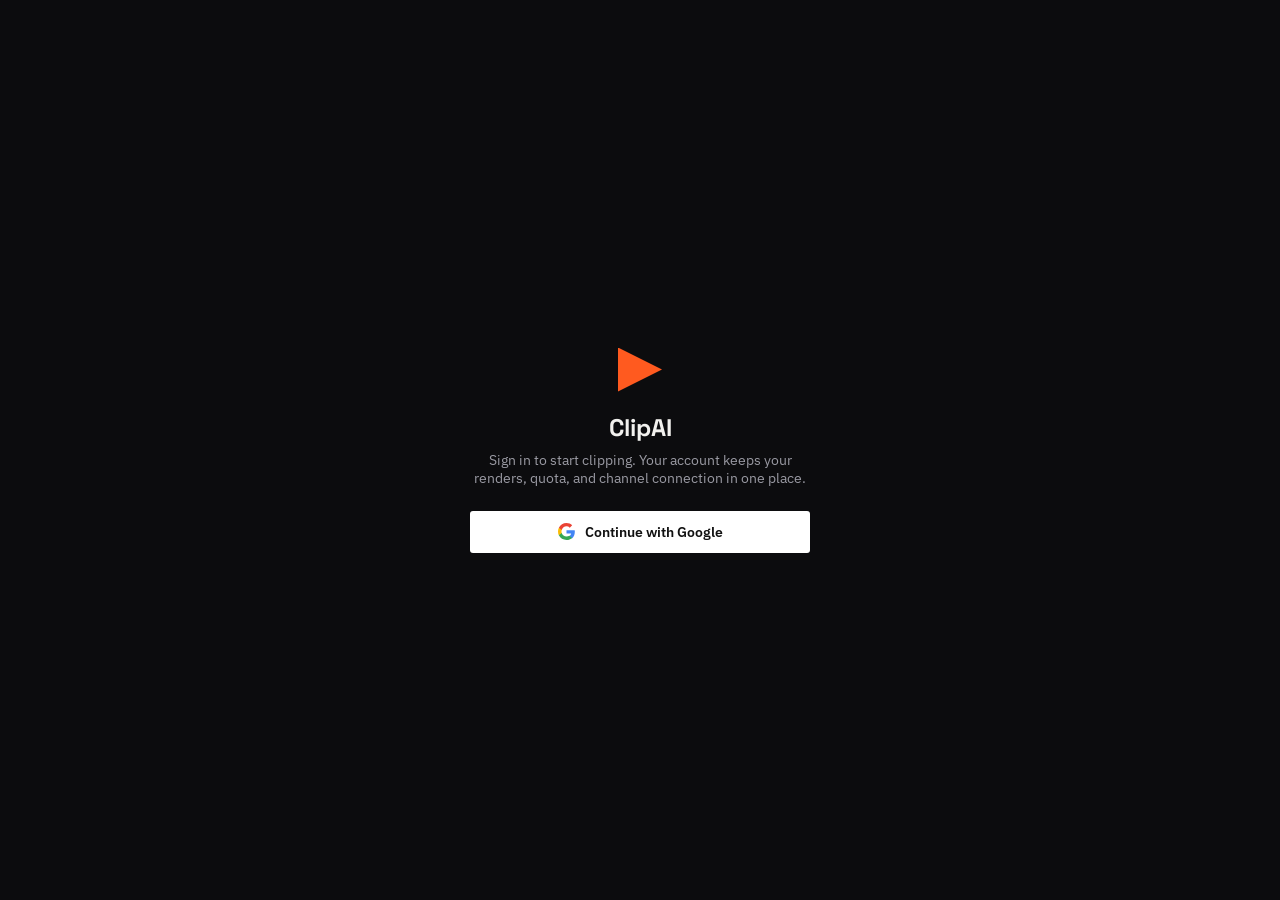
==== commit afa90e20: "Improve visual design: add timecode ruler hero, unified spacing scale, interactive states, and respo" ====
--- a/frontend/index.html
+++ b/frontend/index.html
@@ -58,22 +58,53 @@
     <!-- Studio -->
     <main class="view active" id="view-studio">
       <div class="studio">
+        <div class="tc-ruler">
+          <span class="label">00:47 → 01:34</span>
+          <div class="window"></div>
+          <div class="tick"></div><div class="tick"></div><div class="tick"></div><div class="tick"></div>
+          <div class="tick"></div><div class="tick"></div><div class="tick"></div><div class="tick"></div>
+          <div class="tick"></div><div class="tick"></div><div class="tick"></div><div class="tick"></div>
+          <div class="tick"></div><div class="tick"></div><div class="tick"></div><div class="tick"></div>
+        </div>
         <h1>Point it at a niche.<br>It finds the cut.</h1>
+
         <p class="lede">ClipAI searches Creative-Commons-licensed video for your niche, finds the highest-retention moment, and renders it as a Short — with attribution handled automatically.</p>
 
         <div class="scrub-panel">
-          <label class="field-label">Niche or creator</label>
-          <div class="scrub-row">
-            <input id="niche-input" class="scrub-input" placeholder="e.g. Finance, Cooking, MrBeast" value="motivation" autocomplete="off">
-            <button id="run-btn" class="run-btn" style="flex:0 0 170px;">Generate</button>
-          </div>
-          <div class="reel" id="reel">
-            <button data-n="motivation" class="picked">Motivation</button>
-            <button data-n="finance">Finance</button>
-            <button data-n="gaming">Gaming</button>
-            <button data-n="ai tech">AI &amp; Tech</button>
-            <button data-n="cooking">Cooking</button>
-          </div>
+          <label class="field-label">What are you clipping?</label>
+          <div class="source-tabs" id="source-tabs" style="display:flex;gap:6px;margin-bottom:14px;flex-wrap:wrap;">
+            <button type="button" data-mode="my_upload" class="source-tab-btn picked">Upload a file</button>
+            <button type="button" data-mode="my_channel" class="source-tab-btn">My YouTube channel</button>
+            <button type="button" data-mode="partner_channel" class="source-tab-btn">A partnered creator</button>
+            <button type="button" data-mode="public_domain" class="source-tab-btn">Public domain / CC</button>
+          </div>
+
+          <div id="picker-my_upload" class="source-picker" style="margin-bottom:12px;">
+            <input type="file" id="upload-input" accept="video/*" class="scrub-input" style="padding:10px;">
+          </div>
+          <div id="picker-my_channel" class="source-picker" style="display:none;margin-bottom:12px;">
+            <select id="my-video-select" class="scrub-input" style="width:100%;"><option value="">Loading your videos…</option></select>
+          </div>
+          <div id="picker-partner_channel" class="source-picker" style="display:none;margin-bottom:12px;">
+            <select id="partner-select" class="scrub-input" style="width:100%;"><option value="">Loading partner channels…</option></select>
+          </div>
+          <div id="picker-public_domain" class="source-picker" style="display:none;margin-bottom:12px;">
+            <div class="scrub-row">
+              <input id="niche-input" class="scrub-input" placeholder="e.g. Finance, Cooking, Archive" value="motivation" autocomplete="off">
+            </div>
+            <div class="reel" id="reel">
+              <button type="button" data-n="motivation" class="picked">Motivation</button>
+              <button type="button" data-n="finance">Finance</button>
+              <button type="button" data-n="gaming">Gaming</button>
+              <button type="button" data-n="ai tech">AI &amp; Tech</button>
+              <button type="button" data-n="cooking">Cooking</button>
+            </div>
+            <div style="margin-top:10px;font-size:12px;color:var(--text-2);display:flex;align-items:flex-start;gap:8px;">
+              <input type="checkbox" id="rights-confirm-check" checked style="margin-top:2px;">
+              <label for="rights-confirm-check">I acknowledge that clips generated from CC/public domain sources will carry attribution to the original creator.</label>
+            </div>
+          </div>
+
 
           <div class="grid-2">
             <div>
@@ -109,8 +140,9 @@
             <label class="switch"><input type="checkbox" id="autopost-toggle" checked><span class="slide"></span></label>
           </div>
 
-          <div class="run-row">
+          <div class="run-row" style="display:flex;justify-content:space-between;align-items:center;margin-top:16px;">
             <span class="quota" id="quota-label"></span>
+            <button id="run-btn" class="run-btn" style="flex:0 0 170px;">Generate</button>
           </div>
 
           <div class="timeline-progress" id="progress">
--- a/static/style.css
+++ b/static/style.css
@@ -1,1746 +1,502 @@
-/* ─── Reset & Base ──────────────────────────────────── */
-*, *::before, *::after { box-sizing: border-box; margin: 0; padding: 0; }
+/* ==========================================================================
+   ClipAI — Console UI
+   Design direction: this is a clipping/editing tool, so the UI borrows from
+   NLE editor consoles (DaVinci/Premiere dark panels) rather than generic
+   glassy SaaS cards — sharp hairline panels, a timeline-tick rhythm, and
+   monospace reserved for genuinely sequential data (timecodes, durations).
+   ========================================================================== */
+
+@import url('https://fonts.googleapis.com/css2?family=Space+Grotesk:wght@500;600;700&family=IBM+Plex+Sans:wght@400;500;600&family=IBM+Plex+Mono:wght@500&display=swap');
 
 :root {
-  /* ── Obsidian Black Surfaces ── */
-  --bg:        #080808;
-  --surface:   #111111;
-  --surface-2: #1a1a1a;
-  --surface-3: #222222;
-  --surface-4: #2d2d2d;
-
-  /* ── Borders ── */
-  --border:        rgba(255, 255, 255, 0.08);
-  --border-hover:  rgba(255, 255, 255, 0.16);
-  --border-active: rgba(255, 255, 255, 0.24);
-
-  /* ── Text ── */
-  --text:   #f5f5f5;
-  --text-2: #a3a3a3;
-  --text-3: #737373;
-
-  /* ── Crimson (Primary Accent) ── */
-  --blue:       hsl(0, 72%, 51%);
-  --blue-light: hsl(0, 72%, 65%);
-  --blue-dim:   hsla(0, 72%, 51%, 0.10);
-  --blue-glow:  hsla(0, 72%, 51%, 0.25);
-
-  /* ── Crimson Light / Success ── */
-  --green:      hsl(0, 75%, 60%);
-  --green-dim:  hsla(0, 75%, 60%, 0.10);
-  --green-glow: hsla(0, 75%, 60%, 0.25);
-
-  /* ── Red / Error ── */
-  --red:     hsl(0, 85%, 60%);
-  --red-dim: hsla(0, 85%, 60%, 0.10);
-
-  /* ── Amber (Warnings) ── */
-  --amber:     hsl(35, 90%, 55%);
-  --amber-dim: hsla(35, 90%, 55%, 0.10);
-
-  --font-sans: 'Plus Jakarta Sans', 'Inter', -apple-system, sans-serif;
-  --font-mono: 'JetBrains Mono', 'Fira Code', monospace;
-
-  --radius:    14px;
-  --radius-sm: 9px;
-  --radius-xs: 6px;
-}
-
-@import url('https://fonts.googleapis.com/css2?family=Plus+Jakarta+Sans:wght@300;400;500;600;700;800&display=swap');
+  --bg:        #0c0c0e;
+  --panel:     #141416;
+  --panel-2:   #1b1b1e;
+  --line:      #27272b;
+  --line-lit:  #3a3a40;
+
+  --text:      #f2f1ee;
+  --text-dim:  #9a9aa3;
+  --text-mute: #66666e;
+
+  --signal:    #ff5a1f;   /* cut / record marker */
+  --signal-dim:#ff5a1f22;
+  --live:      #2bd6a5;   /* success / connected */
+  --live-dim:  #2bd6a522;
+  --warn:      #f0b429;
+  --danger:    #ff5768;
+
+  --font-display: 'Space Grotesk', sans-serif;
+  --font-body: 'IBM Plex Sans', sans-serif;
+  --font-mono: 'IBM Plex Mono', monospace;
+
+  --r: 3px; /* deliberately sharp, not rounded-card-kit */
+
+  /* Spacing Scale */
+  --s-1: 4px;
+  --s-2: 8px;
+  --s-3: 12px;
+  --s-4: 16px;
+  --s-5: 20px;
+  --s-6: 24px;
+  --s-7: 32px;
+  --s-8: 40px;
+  --s-9: 48px;
+}
+
+* { box-sizing: border-box; margin: 0; padding: 0; }
 
 body {
-  font-family: var(--font-sans);
   background: var(--bg);
   color: var(--text);
+  font-family: var(--font-body);
   height: 100vh;
   overflow: hidden;
+  -webkit-font-smoothing: antialiased;
+}
+
+button, input, select { font-family: inherit; }
+:focus-visible { outline: 2px solid var(--signal); outline-offset: 2px; }
+
+::-webkit-scrollbar { width: 6px; height: 6px; }
+::-webkit-scrollbar-thumb { background: var(--line-lit); }
+::-webkit-scrollbar-track { background: transparent; }
+
+/* ── Shell ────────────────────────────────────────────────────────── */
+.shell { display: flex; height: 100vh; }
+
+.rail {
+  width: 220px;
+  min-width: 220px;
+  background: var(--panel);
+  border-right: 1px solid var(--line);
   display: flex;
   flex-direction: column;
-  -webkit-font-smoothing: antialiased;
-  -moz-osx-font-smoothing: grayscale;
-}
-
-/* ─── Scrollbar ─────────────────────────────────────── */
-::-webkit-scrollbar { width: 5px; }
-::-webkit-scrollbar-track { background: transparent; }
-::-webkit-scrollbar-thumb { background: var(--surface-4); border-radius: 8px; }
-::-webkit-scrollbar-thumb:hover { background: var(--surface-4); }
-
-/* ─── App Shell ─────────────────────────────────────── */
-.app { display: flex; flex-direction: column; height: 100vh; }
-
-/* ─── Topbar ────────────────────────────────────────── */
-.topbar {
-  display: flex;
-  align-items: center;
-  justify-content: space-between;
-  padding: 0 28px;
-  height: 62px;
-  border-bottom: 1px solid var(--border);
-  background: rgba(9,14,26,0.85);
-  backdrop-filter: blur(24px);
-  -webkit-backdrop-filter: blur(24px);
-  flex-shrink: 0;
-  z-index: 100;
-  position: sticky;
-  top: 0;
-}
-
-.topbar-left  { display: flex; align-items: center; gap: 36px; }
-.topbar-right { display: flex; align-items: center; gap: 10px; }
-
-/* Logo */
-.logo {
+  padding: 20px 14px;
+}
+
+.rail-brand {
   display: flex;
   align-items: center;
   gap: 10px;
-  text-decoration: none;
-}
-.logo-icon {
-  width: 32px; height: 32px;
-  background: linear-gradient(135deg, hsl(0, 72%, 51%), hsl(0, 85%, 40%));
-  border-radius: 9px;
-  display: flex; align-items: center; justify-content: center;
-  box-shadow: 0 0 0 1px rgba(220, 38, 38, 0.25), 0 4px 14px hsla(0, 72%, 51%, 0.35);
-}
-.logo-text {
-  font-size: 16px;
-  font-weight: 800;
-  letter-spacing: -0.5px;
-  color: var(--text);
-}
-
-/* Nav Tabs */
-.top-nav { display: flex; gap: 2px; }
-
-.nav-tab {
-  padding: 6px 18px;
+  padding: 4px 8px 22px;
+}
+.rail-brand .mark {
+  width: 22px; height: 22px;
+  background: var(--signal);
+  clip-path: polygon(0 0, 100% 50%, 0 100%);
+}
+.rail-brand span {
+  font-family: var(--font-display);
+  font-weight: 700;
+  font-size: 17px;
+  letter-spacing: -0.3px;
+}
+
+.rail-tick-label {
+  font-size: 11px;
+  color: var(--text-mute);
+  padding: 14px 8px 6px;
+  border-bottom: 1px solid var(--line);
+  margin-bottom: 4px;
+}
+
+.rail-btn {
+  display: flex;
+  align-items: center;
+  gap: 10px;
+  width: 100%;
+  padding: 9px 10px;
   background: transparent;
   border: none;
-  border-radius: var(--radius-sm);
-  color: var(--text-2);
-  font-family: var(--font-sans);
+  border-left: 2px solid transparent;
+  color: var(--text-dim);
   font-size: 13.5px;
-  font-weight: 600;
+  font-weight: 500;
   cursor: pointer;
-  transition: all 0.15s ease;
-  letter-spacing: -0.1px;
-}
-.nav-tab:hover { color: var(--text); background: var(--surface-2); }
-.nav-tab.active {
-  color: var(--text);
-  background: var(--surface-3);
-  box-shadow: inset 0 1px 0 rgba(255,255,255,0.06);
-}
-
-/* Status Badges */
-.yt-status-badge {
-  display: flex;
-  align-items: center;
-  gap: 7px;
-  padding: 5px 12px;
-  background: var(--surface-2);
-  border: 1px solid var(--border);
-  border-radius: 99px;
-  font-size: 12.5px;
-  font-weight: 600;
-  color: var(--text-2);
-  transition: border-color 0.15s;
-  letter-spacing: -0.1px;
-}
-.yt-status-badge:hover { border-color: var(--border-hover); }
-
-.status-dot {
-  width: 7px; height: 7px;
-  border-radius: 50%;
-  background: var(--red);
-  flex-shrink: 0;
-  transition: background 0.3s, box-shadow 0.3s;
-}
-.status-dot.connected {
-  background: var(--green);
-  box-shadow: 0 0 0 2px rgba(16,185,129,0.25);
-  animation: pulse-green 2s infinite;
-}
-
-@keyframes pulse-green {
-  0%, 100% { box-shadow: 0 0 0 2px rgba(16,185,129,0.25); }
-  50%       { box-shadow: 0 0 0 4px rgba(16,185,129,0.10); }
-}
-
-/* ─── Buttons ───────────────────────────────────────── */
+  text-align: left;
+  transition: color .12s, border-color .12s, background .12s;
+}
+.rail-btn:hover { color: var(--text); background: var(--panel-2); }
+.rail-btn.active { color: var(--text); border-left-color: var(--signal); background: var(--panel-2); }
+.rail-btn svg { width: 16px; height: 16px; flex-shrink: 0; opacity: .85; }
+
+.rail-spacer { flex: 1; }
+
+.rail-status {
+  border: 1px solid var(--line);
+  padding: 10px 12px;
+  font-size: 12px;
+  display: flex;
+  align-items: center;
+  gap: 8px;
+  color: var(--text-dim);
+}
+.dot { width: 6px; height: 6px; border-radius: 50%; background: var(--text-mute); flex-shrink: 0; }
+.dot.live { background: var(--live); box-shadow: 0 0 6px var(--live); }
+.dot.warn { background: var(--warn); }
+.dot.off  { background: var(--danger); }
+
+/* ── Main ─────────────────────────────────────────────────────────── */
+.main { flex: 1; display: flex; flex-direction: column; overflow: hidden; }
+
+.topbar {
+  height: 56px;
+  min-height: 56px;
+  display: flex;
+  align-items: center;
+  gap: 12px;
+  padding: 0 24px;
+  border-bottom: 1px solid var(--line);
+}
+.topbar-spacer { flex: 1; }
+
 .btn {
   display: inline-flex;
   align-items: center;
+  gap: 7px;
+  padding: 7px 14px;
+  border: 1px solid var(--line);
+  background: var(--panel-2);
+  color: var(--text);
+  font-size: 13px;
+  font-weight: 500;
+  cursor: pointer;
+  border-radius: var(--r);
+  transition: border-color .12s, background .12s;
+}
+.btn:hover { border-color: var(--line-lit); }
+.btn:active:not(:disabled) { transform: translateY(1px); }
+.btn:disabled { opacity: .45; cursor: not-allowed; }
+.btn-primary { background: var(--signal); border-color: var(--signal); color: #140a05; font-weight: 700; }
+.btn-primary:hover { filter: brightness(1.08); }
+.btn-primary:active:not(:disabled) { transform: translateY(1px); filter: brightness(0.96); }
+.btn-ghost { background: transparent; border-color: transparent; color: var(--text-dim); }
+.btn-ghost:hover { color: var(--text); background: var(--panel-2); }
+.btn-danger { color: var(--danger); border-color: #ff576833; }
+
+.pill {
+  display: inline-flex;
+  align-items: center;
+  gap: 6px;
+  padding: 5px 11px;
+  border: 1px solid var(--line);
+  border-radius: var(--r);
+  font-size: 12px;
+  color: var(--text-dim);
+}
+
+.view { flex: 1; overflow-y: auto; display: none; }
+.view.active { display: block; }
+
+/* ── Studio ───────────────────────────────────────────────────────── */
+.studio {
+  max-width: 760px;
+  margin: 0 auto;
+  padding: 48px 28px 80px;
+}
+
+/* Timecode ruler accent */
+.tc-ruler {
+  display: flex;
+  align-items: center;
+  gap: 8px;
+  margin-bottom: 20px;
+  padding: 6px 10px;
+  border: 1px solid var(--line);
+  background: var(--panel);
+  border-radius: var(--r);
+  width: fit-content;
+}
+.tc-ruler .label {
+  font-family: var(--font-mono);
+  font-size: 11px;
+  color: var(--signal);
+  letter-spacing: 0.04em;
+  margin-right: 6px;
+}
+.tc-ruler .window {
+  width: 32px;
+  height: 6px;
+  background: var(--signal-dim);
+  border: 1px solid var(--signal);
+  border-radius: 1px;
+}
+.tc-ruler .tick {
+  width: 1px;
+  height: 8px;
+  background: var(--line-lit);
+}
+
+.studio h1 {
+  font-family: var(--font-display);
+  font-size: 40px;
+  font-weight: 700;
+  letter-spacing: -0.8px;
+  line-height: 1.1;
+  margin-bottom: 8px;
+}
+.studio .lede { color: var(--text-dim); font-size: 14.5px; margin-bottom: 28px; max-width: 46ch; }
+
+.scrub-panel {
+  border: 1px solid var(--line);
+  background: var(--panel);
+  padding: 20px;
+}
+.field-label { font-size: 11.5px; color: var(--text-mute); margin-bottom: 7px; display: block; }
+
+.scrub-row { display: flex; gap: 10px; }
+.scrub-input {
+  flex: 1;
+  background: var(--bg);
+  border: 1px solid var(--line);
+  color: var(--text);
+  padding: 13px 14px;
+  font-size: 15px;
+  border-radius: var(--r);
+}
+.scrub-input:focus { border-color: var(--signal); }
+
+.reel {
+  display: flex;
+  gap: 6px;
+  margin-top: 12px;
+  flex-wrap: wrap;
+}
+.reel button {
+  background: transparent;
+  border: 1px solid var(--line);
+  color: var(--text-dim);
+  font-size: 12px;
+  padding: 5px 10px;
+  border-radius: var(--r);
+  cursor: pointer;
+}
+.reel button.picked { border-color: var(--signal); color: var(--text); background: var(--signal-dim); }
+
+.source-tab-btn {
+  background: var(--panel-2);
+  border: 1px solid var(--line);
+  color: var(--text-dim);
+  font-size: 12.5px;
+  font-weight: 500;
+  padding: 7px 12px;
+  border-radius: var(--r);
+  cursor: pointer;
+  transition: all .12s;
+}
+.source-tab-btn:hover { border-color: var(--line-lit); color: var(--text); }
+.source-tab-btn.picked { border-color: var(--signal); color: var(--text); background: var(--signal-dim); font-weight: 600; }
+
+.grid-2 {
+  display: grid;
+  grid-template-columns: repeat(auto-fit, minmax(180px, 1fr));
+  gap: 10px;
+  margin-top: 16px;
+  padding-top: 16px;
+  border-top: 1px solid var(--line);
+}
+.grid-2 select {
+  width: 100%;
+  background: var(--bg);
+  border: 1px solid var(--line);
+  color: var(--text);
+  padding: 8px 10px;
+  font-size: 13px;
+  border-radius: var(--r);
+}
+
+.toggle-row {
+  display: flex;
+  justify-content: space-between;
+  align-items: center;
+  margin-top: 14px;
+  padding: 12px 14px;
+  border: 1px solid var(--line);
+  border-radius: var(--r);
+}
+.toggle-row .t-label { font-size: 13px; font-weight: 500; }
+.toggle-row .t-sub { font-size: 11.5px; color: var(--text-mute); margin-top: 2px; }
+
+.switch { position: relative; width: 38px; height: 21px; flex-shrink: 0; }
+.switch input { opacity: 0; width: 0; height: 0; }
+.switch input:focus-visible + .slide { outline: 2px solid var(--signal); outline-offset: 2px; }
+.switch .slide { position: absolute; inset: 0; background: var(--line-lit); border-radius: 20px; cursor: pointer; transition: .15s; }
+.switch .slide::before { content: ''; position: absolute; height: 15px; width: 15px; left: 3px; top: 3px; background: var(--text); border-radius: 50%; transition: .15s; }
+.switch input:checked + .slide { background: var(--signal); }
+.switch input:checked + .slide::before { transform: translateX(17px); background: #140a05; }
+
+.run-row { display: flex; align-items: center; gap: 12px; margin-top: 18px; }
+.run-btn {
+  flex: 1;
+  height: 46px;
+  background: var(--signal);
+  color: #140a05;
+  border: none;
+  font-family: var(--font-display);
+  font-weight: 700;
+  font-size: 15px;
+  cursor: pointer;
+  border-radius: var(--r);
+  display: flex;
+  align-items: center;
   justify-content: center;
   gap: 8px;
-  padding: 8px 16px;
-  border-radius: var(--radius-sm);
-  font-family: var(--font-sans);
-  font-size: 13.5px;
-  font-weight: 600;
-  border: none;
+  transition: filter .12s, opacity .12s, transform .08s;
+}
+.run-btn:hover:not(:disabled) { filter: brightness(1.08); }
+.run-btn:active:not(:disabled) { transform: translateY(1px); filter: brightness(0.96); }
+.run-btn:disabled { opacity: .5; cursor: not-allowed; }
+
+.quota { font-size: 12px; color: var(--text-mute); }
+.quota strong { color: var(--warn); }
+
+/* Progress */
+.timeline-progress {
+  margin-top: 18px;
+  border: 1px solid var(--line);
+  padding: 16px;
+  display: none;
+}
+.timeline-progress.active { display: block; }
+.tp-head { display: flex; justify-content: space-between; align-items: baseline; margin-bottom: 10px; }
+.tp-head .msg { font-size: 13px; color: var(--text-dim); }
+.tp-head .pct { font-family: var(--font-mono); font-size: 13px; color: var(--signal); }
+.tp-track { height: 4px; background: var(--line); position: relative; overflow: hidden; }
+.tp-fill { height: 100%; width: 0%; background: var(--signal); transition: width .5s ease; }
+.tp-ticks { display: flex; margin-top: 10px; gap: 0; }
+.tp-tick { flex: 1; text-align: center; font-size: 10.5px; color: var(--text-mute); position: relative; }
+.tp-tick::before { content: ''; display: block; width: 5px; height: 5px; border-radius: 50%; background: var(--line-lit); margin: 0 auto 6px; }
+.tp-tick.on::before { background: var(--signal); }
+.tp-tick.done::before { background: var(--live); }
+.tp-tick.on { color: var(--text); }
+.tp-tick.done { color: var(--live); }
+
+/* Feature strip */
+.strip {
+  display: grid;
+  grid-template-columns: repeat(auto-fit, minmax(160px, 1fr));
+  gap: 1px;
+  margin-top: 36px;
+  background: var(--line);
+  border: 1px solid var(--line);
+}
+.strip > div { background: var(--panel); padding: 16px; }
+.strip .k { font-family: var(--font-mono); font-size: 11px; color: var(--signal); margin-bottom: 8px; }
+.strip .v { font-size: 12.5px; color: var(--text-dim); line-height: 1.5; }
+
+/* ── Workplace / clip cards ──────────────────────────────────────── */
+.page { max-width: 1100px; margin: 0 auto; padding: 40px 28px 80px; }
+.page-head { display: flex; justify-content: space-between; align-items: flex-end; margin-bottom: 24px; }
+.page-head h2 { font-family: var(--font-display); font-size: 26px; font-weight: 700; letter-spacing: -0.4px; }
+.page-head p { color: var(--text-dim); font-size: 13.5px; margin-top: 4px; }
+
+.empty { border: 1px dashed var(--line); padding: 48px; text-align: center; color: var(--text-mute); font-size: 13.5px; }
+
+.clip-grid { display: grid; grid-template-columns: repeat(auto-fill, minmax(220px, 1fr)); gap: 16px; }
+.clip-card {
+  border: 1px solid var(--line);
+  background: var(--panel);
+  overflow: hidden;
+  transition: border-color .15s ease, transform .15s ease, box-shadow .15s ease;
+}
+.clip-card:hover {
+  border-color: var(--line-lit);
+  transform: translateY(-2px);
+  box-shadow: 0 6px 20px rgba(0, 0, 0, 0.35);
+}
+.clip-thumb {
+  aspect-ratio: 9/16;
+  background: var(--bg);
+  position: relative;
   cursor: pointer;
-  transition: all 0.18s ease;
-  text-decoration: none;
-  letter-spacing: -0.1px;
-}
-
-.btn-connect {
-  background: var(--red-dim);
-  color: var(--red);
-  border: 1px solid rgba(239,68,68,0.2);
-}
-.btn-connect:hover { background: rgba(239,68,68,0.16); border-color: rgba(239,68,68,0.3); }
-.btn-connect.connected {
-  background: var(--green-dim);
-  color: var(--green);
-  border-color: rgba(16,185,129,0.25);
-  cursor: pointer;
-}
-.btn-connect.connected:hover {
-  background: rgba(16,185,129,0.18);
-  border-color: rgba(16,185,129,0.4);
-}
-
-.btn-generate,
-.btn-generate-lg {
-  display: inline-flex;
-  align-items: center;
-  justify-content: center;
-  gap: 10px;
-  padding: 13px 26px;
-  font-size: 15px;
-  font-weight: 700;
-  border-radius: 12px;
-  background: linear-gradient(135deg, #3b82f6 0%, #2563eb 50%, #1d4ed8 100%);
-  color: #ffffff;
-  border: 1px solid rgba(255, 255, 255, 0.2);
-  box-shadow: 0 4px 20px rgba(37, 99, 235, 0.45), 0 0 0 1px rgba(255, 255, 255, 0.15) inset;
-  letter-spacing: -0.2px;
-  cursor: pointer;
-  position: relative;
   overflow: hidden;
-  transition: all 0.25s cubic-bezier(0.4, 0, 0.2, 1);
-  white-space: nowrap;
-}
-
-.btn-generate:hover:not(:disabled),
-.btn-generate-lg:hover:not(:disabled) {
-  transform: translateY(-2px);
-  background: linear-gradient(135deg, #60a5fa 0%, #3b82f6 50%, #2563eb 100%);
-  box-shadow: 0 8px 30px rgba(37, 99, 235, 0.6), 0 0 0 1px rgba(255, 255, 255, 0.25) inset;
-  filter: brightness(1.05);
-}
-
-.btn-generate:active:not(:disabled),
-.btn-generate-lg:active:not(:disabled) {
-  transform: translateY(1px) scale(0.98);
-  box-shadow: 0 2px 10px rgba(37, 99, 235, 0.35);
-}
-
-.btn-generate:disabled,
-.btn-generate-lg:disabled {
-  opacity: 0.55;
-  cursor: not-allowed;
-  transform: none;
-  box-shadow: none;
-  filter: grayscale(0.5);
-}
-
-.btn-sm { padding: 6px 12px; font-size: 12.5px; }
-
-.btn-outline {
-  background: transparent;
-  border: 1px solid var(--border);
-  color: var(--text-2);
-}
-.btn-outline:hover { border-color: var(--border-hover); color: var(--text); background: var(--surface-2); }
-
-.btn-upgrade {
+}
+.clip-thumb img, .clip-thumb video {
   width: 100%;
-  padding: 14px;
-  background: linear-gradient(135deg, hsl(0, 72%, 51%), hsl(0, 85%, 40%));
-  color: #fff;
-  font-size: 15px;
-  font-weight: 700;
-  border-radius: var(--radius);
-  box-shadow: 0 1px 0 rgba(255,255,255,0.18) inset, 0 4px 24px var(--blue-glow);
-  margin-bottom: 12px;
-  letter-spacing: -0.2px;
-}
-.btn-upgrade:hover { transform: translateY(-2px); box-shadow: 0 1px 0 rgba(255,255,255,0.15) inset, 0 8px 32px var(--blue-glow); filter: brightness(1.08); }
-
-.btn-ghost {
-  width: 100%;
-  padding: 12px;
-  background: transparent;
-  color: var(--text-3);
-  font-size: 14px;
-  font-weight: 600;
-  border-radius: var(--radius);
-  transition: all 0.2s;
-  cursor: pointer;
-  border: none;
-}
-.btn-ghost:hover { color: var(--text-2); }
-
-/* ─── Toggle Switch ─────────────────────────────────── */
-.setting-row {
-  display: flex;
-  align-items: center;
-  justify-content: space-between;
-}
-.toggle-switch {
-  position: relative;
-  display: inline-block;
-  width: 52px;
-  height: 28px;
-}
-.toggle-switch input { opacity: 0; width: 0; height: 0; }
-.toggle-slider {
-  position: absolute;
-  cursor: pointer;
-  top: 0; left: 0; right: 0; bottom: 0;
-  background-color: var(--surface-3);
-  transition: .3s;
-  border-radius: 34px;
-  border: 1px solid var(--border);
-}
-.toggle-slider:before {
-  position: absolute;
-  content: "";
-  height: 20px;
-  width: 20px;
-  left: 3px;
-  bottom: 3px;
-  background-color: var(--text-2);
-  transition: .3s;
-  border-radius: 50%;
-}
-input:checked + .toggle-slider {
-  background: linear-gradient(135deg, hsl(0, 72%, 51%), hsl(0, 85%, 40%));
-  border-color: transparent;
-}
-input:checked + .toggle-slider:before {
-  transform: translateX(24px);
-  background-color: #fff;
-}
-
-/* ─── Background Effects ────────────────────────────── */
-.bg-glow {
-  position: absolute;
-  width: 600px;
-  height: 600px;
-  background: radial-gradient(circle, var(--blue-glow) 0%, transparent 60%);
-  border-radius: 50%;
-  pointer-events: none;
-  z-index: 0;
-  filter: blur(80px);
-  opacity: 0.6;
-}
-.bg-glow-1 { top: -200px; left: -100px; }
-.bg-glow-2 { bottom: -200px; right: -100px; background: radial-gradient(circle, var(--green-glow) 0%, transparent 60%); }
-
-/* ─── Glass Elements ────────────────────────────────── */
-.glass-card {
-  background: rgba(17, 17, 17, 0.4);
-  backdrop-filter: blur(24px);
-  -webkit-backdrop-filter: blur(24px);
-  border: 1px solid var(--border);
-  box-shadow: 0 8px 32px rgba(0,0,0,0.4), 0 0 0 1px rgba(255,255,255,0.02) inset;
-  border-radius: var(--radius);
-}
-.glass-modal {
-  background: rgba(17, 17, 17, 0.75);
-  backdrop-filter: blur(40px);
-  -webkit-backdrop-filter: blur(40px);
-}
-
-/* ─── Tab Content ───────────────────────────────────── */
-.tab-content { flex: 1; display: flex; flex-direction: column; overflow-y: auto; position: relative; z-index: 1; }
-.tab-content.hidden { display: none !important; }
-
-/* ─── Generate Tab Layout ───────────────────────────── */
-.generate-layout {
-  display: flex;
-  gap: 40px;
-  padding: 40px 60px;
-  max-width: 1400px;
-  margin: 0 auto;
-  width: 100%;
-}
-
-/* Center Stage / Hero */
-.hero-section {
-  flex: 1;
-  display: flex;
-  flex-direction: column;
-  gap: 32px;
-  max-width: 680px;
-}
-
-.hero-text { margin-bottom: 8px; }
-.hero-title {
-  font-size: 46px;
-  font-weight: 800;
-  letter-spacing: -1.5px;
-  color: var(--text);
-  line-height: 1.1;
-  margin-bottom: 16px;
-}
-.hero-title span {
-  background: linear-gradient(135deg, hsl(0, 72%, 55%), hsl(0, 85%, 45%));
-  -webkit-background-clip: text;
-  -webkit-text-fill-color: transparent;
-}
-.hero-subtitle {
-  font-size: 16px;
-  color: var(--text-2);
-  line-height: 1.6;
-  max-width: 500px;
-}
-
-/* Input Card */
-.main-input-card {
-  padding: 28px;
-  display: flex;
-  flex-direction: column;
-  gap: 16px;
-  transition: border-color 0.3s;
-}
-.main-input-card:focus-within { border-color: rgba(220, 38, 38, 0.4); }
-
-.input-row-lg {
-  display: flex;
-  gap: 12px;
-}
-.niche-input-lg {
-  flex: 1;
-  padding: 16px 20px;
-  background: rgba(0,0,0,0.4);
-  border: 1px solid var(--border);
-  border-radius: var(--radius-sm);
-  color: var(--text);
-  font-family: var(--font-sans);
-  font-size: 16px;
-  font-weight: 500;
-  outline: none;
-  transition: all 0.2s;
-  box-shadow: inset 0 2px 8px rgba(0,0,0,0.2);
-}
-.niche-input-lg:focus { border-color: var(--blue); background: rgba(0,0,0,0.6); }
-
-.btn-generate-lg {
-  height: 54px;
-  padding: 0 32px;
-  font-size: 15.5px;
-  font-weight: 700;
-  border-radius: var(--radius-sm);
-  background: linear-gradient(135deg, #3b82f6 0%, #2563eb 50%, #1d4ed8 100%);
-  color: #ffffff;
-  border: 1px solid rgba(255, 255, 255, 0.22);
-  box-shadow: 0 4px 20px rgba(37, 99, 235, 0.45), 0 0 0 1px rgba(255, 255, 255, 0.15) inset;
-  cursor: pointer;
-  display: inline-flex;
-  align-items: center;
-  justify-content: center;
-  gap: 10px;
-  flex-shrink: 0;
-  letter-spacing: -0.2px;
-  transition: all 0.22s cubic-bezier(0.4, 0, 0.2, 1);
-  white-space: nowrap;
-}
-.btn-generate-lg:hover:not(:disabled) {
-  transform: translateY(-2px);
-  background: linear-gradient(135deg, #60a5fa 0%, #3b82f6 50%, #2563eb 100%);
-  box-shadow: 0 8px 30px rgba(37, 99, 235, 0.65), 0 0 0 1px rgba(255, 255, 255, 0.25) inset;
-  filter: brightness(1.06);
-}
-.btn-generate-lg:active:not(:disabled) {
-  transform: translateY(1px) scale(0.98);
-  box-shadow: 0 2px 10px rgba(37, 99, 235, 0.35);
-}
-.btn-generate-lg:disabled {
-  opacity: 0.5;
-  cursor: not-allowed;
-  transform: none;
-  box-shadow: none;
-}
-
-.panel-header { }
-.panel-header h2 {
-  font-size: 19px;
-  font-weight: 800;
-  letter-spacing: -0.5px;
-  color: var(--text);
-  margin-bottom: 4px;
-}
-.panel-subtitle { font-size: 13px; color: var(--text-2); line-height: 1.55; }
-
-.input-card {
-  background: var(--surface-2);
-  border: 1px solid var(--border);
-  border-radius: var(--radius);
-  padding: 20px;
-  display: flex;
-  flex-direction: column;
-  gap: 14px;
-  transition: border-color 0.2s;
-}
-.input-card:focus-within { border-color: var(--border-active); }
-
-.input-label {
-  font-size: 11px;
-  font-weight: 700;
-  color: var(--text-3);
-  text-transform: uppercase;
-  letter-spacing: 0.08em;
-}
-
-.niche-input {
-  width: 100%;
-  padding: 11px 14px;
-  background: var(--surface-3);
-  border: 1px solid var(--border);
-  border-radius: var(--radius-sm);
-  color: var(--text);
-  font-family: var(--font-sans);
-  font-size: 14px;
-  font-weight: 500;
-  outline: none;
-  transition: border-color 0.15s, background 0.15s;
-  letter-spacing: -0.1px;
-}
-.niche-input:focus { border-color: var(--blue); background: var(--surface-4); }
-.niche-input::placeholder { color: var(--text-3); }
-
-.free-tier-badge {
-  font-size: 12px;
-  font-weight: 500;
-  color: var(--amber);
-  padding: 8px 12px;
-  background: var(--amber-dim);
-  border: 1px solid rgba(251,191,36,0.15);
-  border-radius: var(--radius-sm);
-  text-align: center;
-  letter-spacing: -0.1px;
-}
-
-/* Progress Card */
-.progress-card {
-  background: var(--surface-2);
-  border: 1px solid var(--border);
-  border-radius: var(--radius);
-  padding: 18px 20px;
-  display: flex;
-  flex-direction: column;
-  gap: 11px;
-}
-.progress-card.hidden { display: none !important; }
-.progress-header { display: flex; justify-content: space-between; align-items: center; }
-.progress-label { font-size: 13px; font-weight: 700; color: var(--text); letter-spacing: -0.1px; }
-#progress-pct { font-size: 13px; font-weight: 700; color: var(--blue); font-variant-numeric: tabular-nums; letter-spacing: -0.2px; }
-.progress-track {
-  height: 5px;
-  background: var(--surface-4);
-  border-radius: 99px;
-  overflow: hidden;
-}
-.progress-fill {
   height: 100%;
-  width: 0%;
-  background: linear-gradient(90deg, hsl(0, 85%, 40%), hsl(0, 72%, 51%), #fff);
-  border-radius: 99px;
-  transition: width 0.6s cubic-bezier(0.4, 0, 0.2, 1);
-  box-shadow: 0 0 10px var(--blue-glow);
-}
-.progress-step { font-size: 12.5px; color: var(--text-2); letter-spacing: -0.1px; }
-
-/* ─── Right Sidebar / Activity ─────────────────────── */
-.activity-sidebar {
-  width: 380px;
-  display: flex;
-  flex-direction: column;
-  height: calc(100vh - 140px);
-  position: sticky;
-  top: 0;
-}
-
-.activity-header {
-  padding: 20px 24px;
-  font-size: 13px;
-  font-weight: 700;
-  text-transform: uppercase;
-  letter-spacing: 0.08em;
-  color: var(--text);
-  border-bottom: 1px solid var(--border);
-  flex-shrink: 0;
-  display: flex;
-  align-items: center;
-  gap: 10px;
-}
-.activity-header svg { color: var(--blue); }
-
-.chat-window {
-  flex: 1;
-  overflow-y: auto;
-  padding: 24px;
-  display: flex;
-  flex-direction: column;
-  gap: 16px;
-}
-
-.log-entry {
-  display: flex;
-  gap: 14px;
-  animation: logIn 0.3s cubic-bezier(0.34, 1.56, 0.64, 1);
-}
-
-@keyframes logIn {
-  from { opacity: 0; transform: scale(0.95) translateY(10px); }
-  to   { opacity: 1; transform: scale(1) translateY(0); }
-}
-
-.log-icon {
-  width: 36px; height: 36px;
-  border-radius: 50%;
-  background: var(--surface-3);
-  border: 1px solid var(--border);
-  display: flex; align-items: center; justify-content: center;
-  font-size: 16px;
-  flex-shrink: 0;
-  box-shadow: 0 4px 12px rgba(0,0,0,0.2);
-}
-
-.log-body { display: flex; flex-direction: column; gap: 6px; flex: 1; }
-.log-sender { font-size: 12px; font-weight: 700; color: var(--text-2); letter-spacing: 0.02em; }
-.log-text {
-  font-size: 14px;
-  color: var(--text);
-  line-height: 1.6;
-  background: rgba(0,0,0,0.3);
-  border: 1px solid var(--border);
-  border-radius: 12px;
-  border-top-left-radius: 4px;
-  padding: 12px 16px;
-}
-.log-text a { color: var(--blue); text-decoration: none; font-weight: 600; }
-.log-text a:hover { text-decoration: underline; }
-
-/* ─── Analytics Tab ─────────────────────────────────── */
-.analytics-layout {
-  padding: 40px 60px;
-  height: 100%;
-  display: flex;
-  flex-direction: column;
-  gap: 32px;
-  max-width: 1200px;
-  margin: 0 auto;
-  width: 100%;
-}
-
-.analytics-header-row {
-  display: flex;
-  align-items: center;
-  justify-content: space-between;
-}
-
-.stat-cards {
-  display: grid;
-  grid-template-columns: repeat(3, 1fr);
-  gap: 20px;
-}
-
-.stat-card {
-  padding: 32px 28px;
-  transition: transform 0.2s, box-shadow 0.2s, border-color 0.2s;
-}
-.stat-card:hover {
-  border-color: rgba(220, 38, 38, 0.4);
-  transform: translateY(-4px);
-  box-shadow: 0 12px 40px rgba(0,0,0,0.5), 0 0 0 1px rgba(255,255,255,0.02) inset;
-}
-.stat-label {
-  font-size: 12px;
-  font-weight: 700;
-  color: var(--text-2);
-  text-transform: uppercase;
-  letter-spacing: 0.08em;
-  margin-bottom: 16px;
-}
-.stat-value {
-  font-size: 42px;
-  font-weight: 800;
-  letter-spacing: -1.5px;
-  color: var(--text);
-  margin-bottom: 8px;
-  font-variant-numeric: tabular-nums;
-  line-height: 1;
-}
-.stat-sub { font-size: 13px; color: var(--text-3); font-weight: 500; }
-
-/* Videos Table */
-.videos-table-card { overflow: hidden; }
-.table-header {
-  padding: 20px 28px;
-  font-size: 12px;
-  font-weight: 700;
-  color: var(--text-3);
-  border-bottom: 1px solid var(--border);
-  text-transform: uppercase;
-  letter-spacing: 0.1em;
-  background: rgba(0,0,0,0.2);
-}
-.table-empty {
-  padding: 60px 24px;
-  text-align: center;
-  color: var(--text-3);
-  font-size: 15px;
-}
-.table-row-header {
-  font-size: 12px;
-  font-weight: 700;
-  color: var(--text-3);
-  text-transform: uppercase;
-  letter-spacing: 0.08em;
-  padding: 14px 28px;
-  border-bottom: 1px solid var(--border);
-  background: rgba(0,0,0,0.2);
-  display: grid;
-  grid-template-columns: 1fr 100px 130px 80px;
-  gap: 20px;
-}
-.table-row {
-  display: grid;
-  grid-template-columns: 1fr 100px 130px 80px;
-  padding: 18px 28px;
-  border-bottom: 1px solid var(--border);
-  align-items: center;
-  gap: 20px;
-  transition: background 0.15s;
-}
-.table-row:last-child { border-bottom: none; }
-.table-row:hover { background: rgba(255,255,255,0.03); }
-.video-title { font-size: 14px; font-weight: 600; color: var(--text); white-space: nowrap; overflow: hidden; text-overflow: ellipsis; letter-spacing: -0.1px; }
-.video-views { font-size: 14px; font-weight: 700; color: var(--text); font-variant-numeric: tabular-nums; }
-.video-date { font-size: 13px; color: var(--text-2); font-weight: 500; }
-.video-link a {
-  display: inline-flex;
-  align-items: center;
-  gap: 4px;
-  font-size: 13px;
-  color: var(--blue);
-  text-decoration: none;
-  font-weight: 600;
-}
-.video-link a:hover { text-decoration: underline; color: var(--blue-light); }
-
-/* ─── Modal ─────────────────────────────────────────── */
-.modal-overlay {
-  position: fixed;
-  inset: 0;
-  background: rgba(0,0,0,0.7);
-  backdrop-filter: blur(16px);
-  -webkit-backdrop-filter: blur(16px);
-  display: flex;
-  align-items: center;
-  justify-content: center;
-  z-index: 999;
-  animation: fadeIn 0.2s ease;
-}
-.modal-overlay.hidden { display: none !important; }
-
-@keyframes fadeIn { from { opacity: 0; } to { opacity: 1; } }
-
-.modal-box {
-  background: var(--surface);
-  border: 1px solid var(--border-active);
-  border-radius: 20px;
-  padding: 44px 40px;
-  width: 480px;
-  max-width: 95vw;
-  box-shadow: 0 40px 100px rgba(0,0,0,0.7), 0 0 0 1px rgba(255,255,255,0.04) inset;
-  animation: slideUp 0.25s cubic-bezier(0.4, 0, 0.2, 1);
-  text-align: center;
-  position: relative;
-  overflow: hidden;
-}
-.modal-box::before {
-  content: '';
-  position: absolute;
-  top: 0; left: 0; right: 0;
-  height: 1px;
-  background: linear-gradient(90deg, transparent, rgba(220, 38, 38, 0.3), transparent);
-}
-
-@keyframes slideUp {
-  from { transform: translateY(20px); opacity: 0; }
-  to   { transform: translateY(0); opacity: 1; }
-}
-
-.modal-icon { font-size: 42px; margin-bottom: 18px; }
-.modal-title {
-  font-size: 22px;
-  font-weight: 800;
-  letter-spacing: -0.5px;
-  margin-bottom: 10px;
-  color: var(--text);
-}
-.modal-desc {
-  font-size: 13.5px;
-  color: var(--text-2);
-  line-height: 1.65;
-  margin-bottom: 24px;
-}
-.modal-features {
-  text-align: left;
-  background: var(--surface-2);
-  border: 1px solid var(--border);
-  border-radius: var(--radius);
-  padding: 16px 20px;
-  margin-bottom: 24px;
-  display: flex;
-  flex-direction: column;
-  gap: 9px;
-}
-.feature-item {
-  font-size: 13.5px;
-  color: var(--green);
-  font-weight: 600;
-  letter-spacing: -0.1px;
-}
-
-/* ─── Pipeline Steps ───────────────────────────────── */
-.pipeline-steps {
-  display: flex;
-  align-items: center;
-  gap: 0;
-  padding: 16px 20px;
-  background: var(--surface-2);
-  border: 1px solid var(--border);
-  border-radius: var(--radius);
-}
-
-.pipeline-step {
-  display: flex;
-  flex-direction: column;
-  align-items: center;
-  gap: 6px;
-  flex: 1;
-}
-.pipeline-step span {
-  font-size: 11px;
-  font-weight: 700;
-  color: var(--text-3);
-  text-transform: uppercase;
-  letter-spacing: 0.07em;
-  transition: color 0.3s;
-}
-.step-dot {
-  width: 10px; height: 10px;
-  border-radius: 50%;
-  background: var(--surface-4);
-  border: 2px solid var(--surface-4);
-  transition: background 0.3s, box-shadow 0.3s, border-color 0.3s;
-}
-.pipeline-step.active .step-dot {
-  background: var(--blue);
-  border-color: var(--blue);
-  box-shadow: 0 0 0 3px var(--blue-glow);
-}
-.pipeline-step.active span { color: var(--blue); }
-.pipeline-step.done .step-dot {
-  background: var(--green);
-  border-color: var(--green);
-}
-.pipeline-step.done span { color: var(--green); }
-
-.step-line {
-  flex: 1;
-  height: 1px;
-  background: var(--border);
-  margin-bottom: 17px;
-  max-width: 32px;
-}
-
-/* ─── Toast ─────────────────────────────────────────── */
-@keyframes toastIn {
-  from { opacity: 0; transform: translate(-50%, -14px); }
-  to   { opacity: 1; transform: translate(-50%, 0); }
-}
-
-/* ─── Divider ───────────────────────────────────────── */
-.divider {
-  height: 1px;
-  background: var(--border);
-  margin: 0 -22px;
-}
-
-/* ─── Responsive ─────────────────────────────────────── */
-@media (max-width: 800px) {
-  .generate-layout {
-    grid-template-columns: 1fr;
-    grid-template-rows: auto 1fr;
-  }
-  .generate-panel { border-right: none; border-bottom: 1px solid var(--border); }
-  .stat-cards { grid-template-columns: 1fr; }
-  .analytics-layout { padding: 24px 20px; }
-  .topbar { padding: 0 18px; }
-}
-/* -- Toast Notifications -- */
-#toast-container {
-    position: fixed;
-    bottom: 20px;
-    right: 20px;
-    z-index: 9999;
-    display: flex;
-    flex-direction: column;
-    gap: 10px;
-}
-.toast {
-    background: rgba(17, 24, 39, 0.85);
-    backdrop-filter: blur(12px);
-    border: 1px solid rgba(255, 255, 255, 0.1);
-    color: var(--text);
-    padding: 16px 20px;
-    border-radius: var(--radius-md);
-    box-shadow: 0 10px 30px rgba(0,0,0,0.5);
-    display: flex;
-    align-items: center;
-    gap: 12px;
-    min-width: 300px;
-    transform: translateX(120%);
-    opacity: 0;
-    transition: all 0.4s cubic-bezier(0.175, 0.885, 0.32, 1.275);
-}
-.toast.show {
-    transform: translateX(0);
-    opacity: 1;
-}
-.toast-icon {
-    font-size: 20px;
-}
-.toast-content h4 {
-    margin: 0 0 4px 0;
-    font-size: 15px;
-    color: white;
-}
-.toast-content p {
-    margin: 0;
-    font-size: 13px;
-    color: var(--text-2);
-}
-.toast.success { border-left: 4px solid var(--emerald); }
-.toast.error { border-left: 4px solid var(--crimson); }
-.toast.info { border-left: 4px solid var(--blue); }
-@keyframes float {
-  0% { transform: translateY(0px); }
-  50% { transform: translateY(-10px); }
-  100% { transform: translateY(0px); }
-}
-@keyframes pulseGlow {
-  0% { box-shadow: 0 0 0 0 var(--blue-glow); }
-  70% { box-shadow: 0 0 0 15px transparent; }
-  100% { box-shadow: 0 0 0 0 transparent; }
-}
-.btn-generate {
-  animation: pulseGlow 2s infinite;
-}
-.btn-generate:hover {
-  animation: none;
-}
-@keyframes ticker {
-  0% { transform: translateX(0); }
-  100% { transform: translateX(-50%); }
-}
-
-/* ======================================================
-   10x GUI OVERHAUL -- Sidebar Studio Layout
-   ====================================================== */
-
-body { overflow: hidden; }
-
-.app-layout {
-  display: flex;
-  height: 100vh;
-  width: 100vw;
-  overflow: hidden;
-}
-
-/* Left Sidebar */
-.sidebar {
-  width: 240px;
-  min-width: 240px;
-  background: var(--surface);
-  border-right: 1px solid var(--border);
-  display: flex;
-  flex-direction: column;
-  padding: 24px 16px;
-  gap: 2px;
-  flex-shrink: 0;
-}
-
-.sidebar-logo {
-  display: flex;
-  align-items: center;
-  gap: 10px;
-  padding: 8px 8px 28px 8px;
-}
-.sidebar-logo-text {
-  font-size: 18px;
-  font-weight: 800;
-  color: #f5f5f5;
-  letter-spacing: -0.5px;
-}
-
-.sidebar-section-label {
-  font-size: 10px;
-  font-weight: 700;
-  letter-spacing: 0.1em;
-  color: #525252;
-  text-transform: uppercase;
-  padding: 12px 12px 4px 12px;
-}
-
-.sidebar-btn {
-  display: flex;
-  align-items: center;
-  gap: 12px;
-  padding: 11px 14px;
-  color: #a3a3a3;
-  background: transparent;
-  border: none;
-  border-radius: 9px;
-  font-size: 14px;
-  font-weight: 500;
-  cursor: pointer;
-  width: 100%;
-  text-align: left;
-  transition: all 0.15s ease;
-  font-family: var(--font-sans);
-  position: relative;
-}
-.sidebar-btn:hover { color: #f5f5f5; background: #1a1a1a; }
-.sidebar-btn.active { color: #dc2626; background: rgba(220,38,38,0.1); font-weight: 600; }
-.sidebar-btn.active::before {
-  content: '';
-  position: absolute;
-  left: 0; top: 50%;
-  transform: translateY(-50%);
-  width: 3px; height: 60%;
-  background: #dc2626;
-  border-radius: 0 4px 4px 0;
-}
-.sidebar-btn svg { width: 18px; height: 18px; flex-shrink: 0; opacity: 0.8; }
-.sidebar-btn.active svg { opacity: 1; }
-
-.sidebar-spacer { flex: 1; }
-
-.sidebar-worker-block {
-  padding: 14px;
-  background: #1a1a1a;
-  border: 1px solid rgba(255,255,255,0.08);
-  border-radius: 10px;
-  margin-top: 12px;
-}
-.sidebar-worker-block .worker-status { gap: 8px; }
-.sidebar-worker-block .worker-label { font-size: 13px; font-weight: 600; }
-.sidebar-worker-block p { font-size: 11px; color: #525252; margin-top: 5px; }
-
-/* Main Area */
-.main-wrapper {
-  flex: 1;
-  display: flex;
-  flex-direction: column;
-  overflow: hidden;
-  background: var(--bg);
-}
-
-.top-header {
-  height: 65px;
-  min-height: 65px;
-  display: flex;
-  align-items: center;
-  justify-content: space-between;
-  padding: 0 clamp(16px, 3vw, 36px);
-  border-bottom: 1px solid rgba(255,255,255,0.08);
-  background: rgba(8,8,8,0.85);
-  backdrop-filter: blur(20px);
-  -webkit-backdrop-filter: blur(20px);
-  gap: 12px;
-  flex-shrink: 0;
-  z-index: 50;
-}
-
-.mobile-logo-wrap {
-  display: none;
-  align-items: center;
-  gap: 8px;
-}
-.mobile-logo-text {
-  font-size: 17px;
-  font-weight: 800;
-  color: #fff;
-  letter-spacing: -0.4px;
-}
-
-.top-header-right {
-  display: flex;
-  align-items: center;
-  gap: 10px;
-  margin-left: auto;
-}
-
-.top-header .free-tier-badge { display: flex; align-items: center; gap: 10px; background: rgba(255,255,255,0.05); border: 1px solid var(--border); border-radius: 20px; padding: 6px 14px; font-size: 13px; color: var(--text-2); white-space: nowrap; }
-
-.btn-upgrade {
-  background: #dc2626;
-  color: white;
-  border: none;
-  border-radius: 14px;
-  padding: 5px 12px;
-  font-size: 12px;
-  font-weight: 700;
-  cursor: pointer;
-  font-family: var(--font-sans);
-}
-.btn-upgrade:hover { filter: brightness(1.15); }
-
-.content-area { flex: 1; overflow: hidden; display: flex; flex-direction: column; }
-
-/* Hide old wrappers */
-.app { display: none !important; }
-.topbar { display: none !important; }
-
-/* Brand Kit Modal */
-.brand-modal {
-  position: fixed;
-  inset: 0;
-  background: rgba(0,0,0,0.7);
-  backdrop-filter: blur(10px);
-  z-index: 999;
-  display: flex;
-  align-items: center;
-  justify-content: center;
-}
-.brand-modal.hidden { display: none !important; }
-.brand-modal-inner {
-  background: #111111;
-  border: 1px solid rgba(255,255,255,0.1);
-  border-radius: 18px;
-  padding: 40px;
-  max-width: 480px;
-  width: 100%;
-  box-shadow: 0 24px 60px rgba(0,0,0,0.6);
-}
-
-
-/* ── Missing Classes Audit Fix ─────────────────────────────────────── */
-.days-selector {
-  display: flex;
-  flex-wrap: wrap;
-  gap: 8px;
-  margin-top: 8px;
-}
-
-.day-cb {
-  display: none;
-}
-
-.days-selector label {
-  display: flex;
-  align-items: center;
-  justify-content: center;
-  width: 44px;
-  height: 44px;
-  border-radius: 50%;
-  border: 1px solid var(--border);
-  background: var(--surface);
-  color: var(--text-2);
-  font-size: 13px;
-  font-weight: 600;
-  cursor: pointer;
-  transition: all 0.15s;
-  user-select: none;
-}
-
-.day-cb:checked + label,
-.days-selector label:has(+ .day-cb:checked) {
-  background: var(--blue);
-  border-color: var(--blue);
-  color: white;
-}
-
-.setting-group {
-  margin-bottom: 24px;
-}
-
-.setting-info {
-  display: flex;
-  flex-direction: column;
-  gap: 4px;
-  margin-bottom: 10px;
-}
-
-.setting-info h3 {
-  font-size: 15px;
-  font-weight: 600;
-  color: var(--text);
-  margin: 0;
-}
-
-.setting-info p {
-  font-size: 13px;
-  color: var(--text-2);
-  margin: 0;
-}
-
-.progress-label-wrap {
-  display: flex;
-  justify-content: space-between;
-  align-items: center;
-  margin-bottom: 8px;
-}
-
-.btn-refresh {
-  background: transparent;
-  border: 1px solid var(--border);
-  color: var(--text-2);
-  padding: 6px 14px;
-  border-radius: var(--radius-sm);
-  font-size: 13px;
-  cursor: pointer;
-  transition: all 0.15s;
-}
-
-.btn-refresh:hover {
-  background: var(--surface-2);
-  color: var(--text);
-}
-
-.pricing-card {
-  background: rgba(0,0,0,0.5);
-  border: 1px solid var(--border);
-  border-radius: 12px;
-  padding: 24px;
-  margin-bottom: 24px;
-  text-align: left;
-}
-
-.pulse-ring {
-  display: inline-block;
-  width: 8px;
-  height: 8px;
-  border-radius: 50%;
-  background: var(--green);
-  box-shadow: 0 0 0 0 rgba(34,197,94,0.7);
-  animation: pulse-anim 1.5s ease-out infinite;
-}
-
-@keyframes pulse-anim {
-  0%   { box-shadow: 0 0 0 0 rgba(34,197,94,0.7); }
-  70%  { box-shadow: 0 0 0 8px rgba(34,197,94,0); }
-  100% { box-shadow: 0 0 0 0 rgba(34,197,94,0); }
-}
-
-.ticker-container {
-  overflow: hidden;
-  white-space: nowrap;
-}
-
-.ticker-track {
-  display: inline-block;
-  animation: ticker 40s linear infinite;
-}
-
-@keyframes ticker {
-  from { transform: translateX(0); }
-  to   { transform: translateX(-50%); }
-}
-
-.day-pill {
-  display: inline-flex;
-  align-items: center;
-  gap: 6px;
-  padding: 8px 14px;
-  border-radius: 20px;
-  border: 1px solid var(--border);
-  background: var(--surface);
-  color: var(--text-2);
-  font-size: 13px;
-  font-weight: 600;
-  cursor: pointer;
-  transition: all 0.15s;
-  user-select: none;
-}
-
-.day-pill:hover {
-  border-color: var(--blue);
-  color: var(--text);
-}
-
-.day-pill input[type=checkbox] {
-  accent-color: var(--blue);
-  width: 14px;
-  height: 14px;
-  cursor: pointer;
-}
-
-.day-pill:has(input:checked) {
-  background: var(--blue-dim);
-  border-color: var(--blue);
-  color: var(--blue-light);
-}
-
-/* ── Clip Gallery Cards ─────────────────────────────────────────── */
-.clip-card {
-  background: var(--bg-2);
-  border: 1px solid var(--border);
-  border-radius: 14px;
-  overflow: hidden;
-  cursor: pointer;
-  transition: transform 0.2s, box-shadow 0.2s, border-color 0.2s;
-}
-
-.clip-card:hover {
-  transform: translateY(-6px);
-  box-shadow: 0 16px 40px rgba(0,0,0,0.4);
-  border-color: rgba(59,130,246,0.35);
-}
-
-.clip-card-thumb {
-  width: 100%;
-  aspect-ratio: 9/16;
-  background: var(--bg-1);
-  background-size: cover;
-  background-position: center;
-  position: relative;
-}
-
-.clip-card-overlay {
-  position: absolute;
-  inset: 0;
-  background: rgba(0,0,0,0);
-  display: flex;
-  align-items: center;
-  justify-content: center;
-  transition: background 0.2s;
-}
-
-.clip-card:hover .clip-card-overlay {
-  background: rgba(0,0,0,0.45);
-}
-
-.clip-play-btn {
-  width: 56px;
-  height: 56px;
-  border-radius: 50%;
-  background: rgba(255,255,255,0.15);
-  backdrop-filter: blur(8px);
-  border: 2px solid rgba(255,255,255,0.3);
-  display: flex;
-  align-items: center;
-  justify-content: center;
-  opacity: 0;
-  transform: scale(0.8);
-  transition: opacity 0.2s, transform 0.2s;
-}
-
-.clip-card:hover .clip-play-btn {
-  opacity: 1;
-  transform: scale(1);
-}
-
-.clip-score-badge {
-  position: absolute;
-  top: 10px;
-  right: 10px;
-  background: rgba(0,0,0,0.65);
-  backdrop-filter: blur(6px);
-  border: 1px solid rgba(255,255,255,0.15);
-  color: white;
-  font-size: 12px;
-  font-weight: 700;
-  padding: 4px 10px;
-  border-radius: 20px;
-}
-
-.clip-card-info {
-  padding: 14px 16px;
-}
-
-.clip-title {
-  font-size: 13.5px;
-  font-weight: 600;
-  color: var(--text);
-  margin-bottom: 8px;
-  white-space: nowrap;
-  overflow: hidden;
-  text-overflow: ellipsis;
-}
-
-.clip-meta {
-  display: flex;
-  justify-content: space-between;
-  align-items: center;
-  font-size: 12px;
-  color: var(--text-2);
-}
-
-.clip-views {
-  font-weight: 700;
-  color: white;
-  background: rgba(255,255,255,0.08);
-  padding: 3px 8px;
-  border-radius: 10px;
-}
-
-/* ======================================================
-   IPHONE (120Hz PROMOTION) & RESPONSIVE 1920x1080 / SMALL SCREEN FIXES
-   ====================================================== */
-
-/* ── 120Hz Hardware Accelerated Smooth Touch & Scrolling ── */
-html {
-  -webkit-text-size-adjust: 100%;
-  text-size-adjust: 100%;
-  scroll-behavior: smooth;
-}
-
-body,
-.tab-content,
-.content-area,
-.chat-window,
-.analytics-layout,
-.autopost-layout {
-  -webkit-overflow-scrolling: touch;
-  scroll-behavior: smooth;
-  touch-action: pan-y pinch-zoom;
-}
-
-/* Force GPU composite layers for 120 FPS high-refresh-rate rendering */
-.tab-content,
-.chat-window,
-.glass-card,
-.clip-card,
-.btn-generate,
-.btn-generate-lg,
-.mobile-bottom-nav {
-  transform: translate3d(0, 0, 0);
-  -webkit-transform: translate3d(0, 0, 0);
-  backface-visibility: hidden;
-  -webkit-backface-visibility: hidden;
-}
-
-/* Fast tap response (0ms delay) on iPhone iOS Safari */
-button,
-a,
-input,
-.mobile-nav-btn,
-.sidebar-btn {
-  touch-action: manipulation;
-  -webkit-tap-highlight-color: transparent;
-}
-
-/* ── 1920x1080 & Small / Shortened Desktop Displays ── */
-@media (min-width: 901px) {
-  .generate-layout {
-    display: flex;
-    gap: clamp(20px, 2.5vw, 40px);
-    padding: clamp(20px, 2.5vw, 40px) clamp(24px, 3.5vw, 60px);
-    max-width: 1440px;
-    margin: 0 auto;
-    width: 100%;
-    min-height: 0;
-  }
-
-  .hero-title {
-    font-size: clamp(30px, 3.2vw, 46px);
-    line-height: 1.15;
-    margin-bottom: 12px;
-  }
-
-  .hero-subtitle {
-    font-size: clamp(14px, 1.1vw, 16px);
-    max-width: 520px;
-  }
-}
-
-/* Compact adjustments for short vertical screen heights (common on 1080p laptops with Windows scaling) */
-@media (max-height: 850px) and (min-width: 901px) {
-  .top-header {
-    height: 54px;
-    min-height: 54px;
-  }
-
-  .sidebar {
-    padding: 16px 12px;
-    gap: 1px;
-  }
-
-  .sidebar-logo {
-    padding: 4px 6px 16px 6px;
-  }
-
-  .sidebar-btn {
-    padding: 8px 12px;
-    font-size: 13px;
-  }
-
-  .generate-layout {
-    padding: 16px 32px;
-    gap: 24px;
-  }
-
-  .hero-section {
-    gap: 20px;
-  }
-
-  .hero-title {
-    font-size: 32px;
-    margin-bottom: 8px;
-  }
-
-  .main-input-card {
-    padding: 20px;
-    gap: 12px;
-  }
-
-  .activity-sidebar {
-    height: calc(100vh - 100px);
-  }
-}
-
-/* ── iPhone & Mobile Screen Responsive Layout (≤ 900px) ── */
-@media (max-width: 900px) {
-  body {
-    overflow: auto;
-    overflow-x: hidden;
-    height: 100%;
-    min-height: 100vh;
-    min-height: -webkit-fill-available;
-  }
-
-  .app-layout {
-    display: block;
-    width: 100%;
-    height: auto;
-    min-height: 100vh;
-    overflow: visible;
-  }
-
-  /* Hide Desktop Sidebar on iPhone / Mobile */
-  .sidebar {
-    display: none !important;
-  }
-
-  /* Show Brand in Mobile Header */
-  .mobile-logo-wrap {
-    display: flex;
-  }
-
-  .main-wrapper {
-    width: 100%;
-    min-height: 100vh;
-    display: flex;
-    flex-direction: column;
-    overflow: visible;
-  }
-
-  .top-header {
-    position: sticky;
-    top: 0;
-    z-index: 100;
-    padding: 0 16px;
-    padding-top: env(safe-area-inset-top, 0px);
-    height: calc(56px + env(safe-area-inset-top, 0px));
-    min-height: calc(56px + env(safe-area-inset-top, 0px));
-  }
-
-  .content-area {
-    overflow: visible;
-    flex: 1;
-  }
-
-  .tab-content {
-    overflow: visible;
-    padding-bottom: calc(84px + env(safe-area-inset-bottom, 0px));
-  }
-
-  /* Stacked Mobile Studio Layout */
-  .generate-layout {
-    display: flex;
-    flex-direction: column;
-    padding: 18px 16px;
-    gap: 24px;
-    max-width: 100%;
-  }
-
-  .hero-section {
-    max-width: 100%;
-    gap: 20px;
-  }
-
-  .hero-title {
-    font-size: 28px;
-    letter-spacing: -0.8px;
-    margin-bottom: 8px;
-  }
-
-  .hero-subtitle {
-    font-size: 14px;
-    line-height: 1.5;
-  }
-
-  .main-input-card {
-    padding: 18px 16px;
-    gap: 14px;
-  }
-
-  .input-row-lg {
-    flex-direction: column;
-    gap: 12px;
-  }
-
-  .niche-input-lg {
-    width: 100%;
-    padding: 14px 16px;
-    font-size: 15px;
-  }
-
-  .btn-generate-lg {
-    width: 100%;
-    padding: 14px 20px;
-    justify-content: center;
-    font-size: 15px;
-  }
-
-  .activity-sidebar {
-    width: 100%;
-    height: auto;
-    position: static;
-    max-height: 480px;
-    border-radius: 14px;
-  }
-
-  .analytics-layout,
-  .autopost-layout {
-    padding: 20px 16px;
-  }
-
-  .stat-cards {
-    grid-template-columns: 1fr;
-    gap: 12px;
-  }
-
-  .stat-card {
-    padding: 18px;
-  }
-
-  .stat-value {
-    font-size: 28px;
-  }
-
-  #videos-gallery-grid {
-    grid-template-columns: repeat(2, 1fr) !important;
-    gap: 14px !important;
-  }
-}
-
-/* Extra small screens (iPhone SE, iPhone mini ≤ 480px) */
-@media (max-width: 480px) {
-  #videos-gallery-grid {
-    grid-template-columns: 1fr !important;
-  }
-
-  .btn-connect span {
-    display: none;
-  }
-
-  .hero-title {
-    font-size: 24px;
-  }
-}
-
-/* ── iPhone Mobile Bottom Navigation Bar ── */
-.mobile-bottom-nav {
-  display: none;
-}
-
-@media (max-width: 900px) {
-  .mobile-bottom-nav {
+  object-fit: cover;
+  transition: transform .2s ease;
+}
+.clip-thumb:hover img, .clip-thumb:hover video {
+  transform: scale(1.03);
+}
+.clip-thumb .badge { position: absolute; top: 8px; left: 8px; background: rgba(0,0,0,.7); font-family: var(--font-mono); font-size: 10.5px; padding: 3px 7px; color: var(--warn); border: 1px solid var(--warn); }
+.clip-body { padding: 12px; }
+.clip-title { font-size: 13px; font-weight: 500; margin-bottom: 8px; white-space: nowrap; overflow: hidden; text-overflow: ellipsis; }
+.clip-actions { display: flex; gap: 6px; }
+.clip-actions .btn { flex: 1; justify-content: center; padding: 6px 8px; font-size: 12px; }
+
+/* Stats */
+.stat-row { display: grid; grid-template-columns: repeat(3, 1fr); gap: 1px; background: var(--line); border: 1px solid var(--line); margin-bottom: 28px; }
+.stat { background: var(--panel); padding: 20px; }
+.stat .k { font-size: 11px; color: var(--text-mute); margin-bottom: 10px; }
+.stat .v { font-family: var(--font-mono); font-size: 28px; font-weight: 500; }
+
+/* Autopost */
+.form-card { border: 1px solid var(--line); background: var(--panel); padding: 28px; max-width: 640px; }
+.form-block { margin-bottom: 22px; }
+.form-block label.field-label { margin-bottom: 8px; }
+.times-list { display: flex; flex-direction: column; gap: 8px; margin-bottom: 10px; }
+.times-list input[type=time] { background: var(--bg); border: 1px solid var(--line); color: var(--text); padding: 8px 10px; border-radius: var(--r); font-family: var(--font-mono); }
+.days { display: flex; gap: 6px; flex-wrap: wrap; }
+.day-chip { width: 40px; height: 40px; border: 1px solid var(--line); display: flex; align-items: center; justify-content: center; font-size: 12px; color: var(--text-dim); cursor: pointer; border-radius: var(--r); }
+.day-chip input { display: none; }
+.day-chip:has(input:checked) { border-color: var(--signal); color: var(--text); background: var(--signal-dim); }
+
+/* ── Modal / auth gate ────────────────────────────────────────────── */
+.gate { position: fixed; inset: 0; background: var(--bg); display: flex; align-items: center; justify-content: center; z-index: 500; }
+.gate-box { text-align: center; max-width: 340px; }
+.gate-box .mark-big { width: 44px; height: 44px; background: var(--signal); clip-path: polygon(0 0, 100% 50%, 0 100%); margin: 0 auto 20px; }
+.gate-box h1 { font-family: var(--font-display); font-size: 24px; margin-bottom: 8px; }
+.gate-box p { color: var(--text-dim); font-size: 13.5px; margin-bottom: 24px; }
+.google-btn { display: flex; align-items: center; justify-content: center; gap: 10px; width: 100%; padding: 12px; background: #fff; color: #111; border-radius: var(--r); font-weight: 600; font-size: 14px; text-decoration: none; }
+
+.modal-overlay { position: fixed; inset: 0; background: rgba(0,0,0,.7); display: flex; align-items: center; justify-content: center; z-index: 600; }
+.modal-overlay.hidden { display: none; }
+.modal { background: var(--panel); border: 1px solid var(--line); padding: 28px; width: 420px; max-width: 92vw; }
+.modal h3 { font-family: var(--font-display); font-size: 19px; margin-bottom: 16px; }
+.modal-row { display: flex; justify-content: space-between; padding: 10px 0; border-bottom: 1px solid var(--line); font-size: 13px; }
+.modal-row:last-of-type { border-bottom: none; }
+.modal-row .k { color: var(--text-mute); }
+.modal-actions { display: flex; gap: 10px; margin-top: 18px; }
+
+/* Toast */
+#toasts { position: fixed; bottom: 18px; right: 18px; z-index: 900; display: flex; flex-direction: column; gap: 8px; }
+.toast { background: var(--panel); border: 1px solid var(--line); border-left: 3px solid var(--live); padding: 12px 16px; font-size: 13px; min-width: 260px; transform: translateX(120%); transition: transform .3s; }
+.toast.show { transform: translateX(0); }
+.toast.error { border-left-color: var(--danger); }
+
+/* Mobile bottom nav & responsive */
+.bottom-nav { display: none; }
+
+@media (max-width: 880px) {
+  .rail { display: none; }
+  .tc-ruler { display: none; }
+  .bottom-nav {
     display: flex;
     position: fixed;
-    bottom: 0;
-    left: 0;
-    right: 0;
-    height: calc(60px + env(safe-area-inset-bottom, 0px));
-    padding-bottom: env(safe-area-inset-bottom, 0px);
-    background: rgba(14, 14, 14, 0.94);
-    backdrop-filter: blur(24px);
-    -webkit-backdrop-filter: blur(24px);
-    border-top: 1px solid rgba(255, 255, 255, 0.09);
-    z-index: 999;
-    justify-content: space-around;
-    align-items: center;
-    box-shadow: 0 -8px 24px rgba(0, 0, 0, 0.5);
+    bottom: 0; left: 0; right: 0;
+    height: 58px;
+    background: var(--panel);
+    border-top: 1px solid var(--line);
+    z-index: 400;
   }
-
-  .mobile-nav-btn {
-    flex: 1;
-    display: flex;
-    flex-direction: column;
-    align-items: center;
-    justify-content: center;
-    gap: 4px;
-    background: transparent;
-    border: none;
-    color: #737373;
-    font-size: 11px;
-    font-weight: 600;
-    font-family: var(--font-sans);
-    padding: 6px 0;
-    cursor: pointer;
-    transition: color 0.15s ease, transform 0.1s ease;
+  .bottom-nav button { flex: 1; background: none; border: none; color: var(--text-mute); font-size: 10.5px; display: flex; flex-direction: column; align-items: center; justify-content: center; gap: 4px; }
+  .bottom-nav button.active { color: var(--signal); }
+  .bottom-nav svg { width: 18px; height: 18px; }
+  .view.active { padding-bottom: 58px; }
+  .studio, .page { padding: 28px 16px 90px; }
+  .grid-2 { grid-template-columns: 1fr; }
+  .stat-row { grid-template-columns: 1fr; }
+}
+
+/* Accessibility: Reduced motion */
+@media (prefers-reduced-motion: reduce) {
+  *, *::before, *::after {
+    animation-duration: 0.01ms !important;
+    animation-iteration-count: 1 !important;
+    transition-duration: 0.01ms !important;
+    scroll-behavior: auto !important;
   }
-
-  .mobile-nav-btn svg {
-    width: 20px;
-    height: 20px;
-    stroke-width: 2;
-    transition: transform 0.15s ease;
-  }
-
-  .mobile-nav-btn:active {
-    transform: scale(0.92);
-  }
-
-  .mobile-nav-btn.active {
-    color: #dc2626;
-  }
-
-  .mobile-nav-btn.active svg {
-    stroke: #dc2626;
-    transform: translateY(-1px);
-  }
-}
-
-/* ─── Auto-Post Switch Slider ───────────────────────── */
-.switch input:checked + .slider {
-  background-color: #2563eb !important;
-}
-.switch .slider:before {
-  position: absolute;
-  content: "";
-  height: 18px;
-  width: 18px;
-  left: 3px;
-  bottom: 3px;
-  background-color: white;
-  transition: .3s;
-  border-radius: 50%;
-  box-shadow: 0 2px 6px rgba(0,0,0,0.4);
-}
-.switch input:checked + .slider:before {
-  transform: translateX(20px);
-}
+}
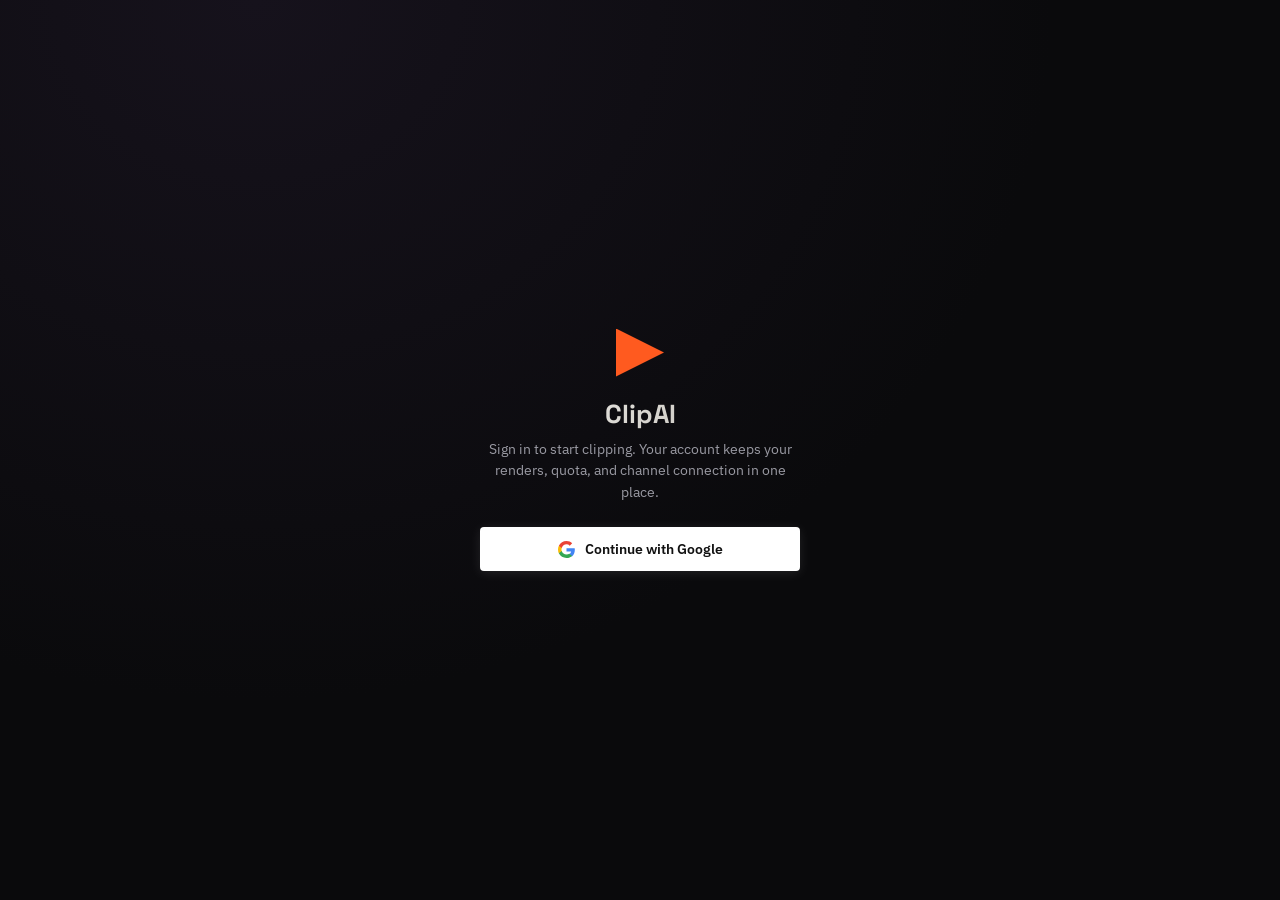
==== commit c3003f5f: "Update ClipAI UI with depth and polish" ====
--- a/frontend/index.html
+++ b/frontend/index.html
@@ -5,14 +5,13 @@
 <meta name="viewport" content="width=device-width, initial-scale=1.0, viewport-fit=cover">
 <title>ClipAI — Automated Shorts, cut right</title>
 <meta name="description" content="Point ClipAI at a niche. It finds the moment, cuts it, and posts it.">
-<meta name="theme-color" content="#0c0c0e">
+<meta name="theme-color" content="#0a0a0c">
+<link rel="icon" href="data:image/svg+xml,<svg xmlns='http://www.w3.org/2000/svg' viewBox='0 0 24 24'><polygon points='0 0 24 12 0 24' fill='%23ff5a1f'/></svg>">
 <link rel="stylesheet" href="/static/style.css">
 </head>
 <body>
 
-<!-- Auth gate: shown until a valid session cookie exists. Replaces v2's
-     client-side-minted user_id — identity now only ever comes from the
-     server after real Google verification. -->
+<!-- Auth gate -->
 <div id="gate" class="gate">
   <div class="gate-box">
     <div class="mark-big"></div>
@@ -25,7 +24,7 @@
   </div>
 </div>
 
-<div class="shell" id="shell" style="display:none;">
+<div class="shell hidden" id="shell">
   <aside class="rail">
     <div class="rail-brand"><div class="mark"></div><span>ClipAI</span></div>
     <div class="rail-tick-label">Workspace</div>
@@ -47,7 +46,7 @@
 
   <div class="main">
     <header class="topbar">
-      <button class="pill" id="yt-badge" style="cursor:pointer;" onclick="location.href='/api/v1/auth/youtube/connect'">
+      <button class="pill cursor-pointer" id="yt-badge" onclick="location.href='/api/v1/auth/youtube/connect'">
         <span class="dot" id="yt-dot"></span><span id="yt-label">Connect YouTube</span>
       </button>
       <div class="topbar-spacer"></div>
@@ -72,23 +71,23 @@
 
         <div class="scrub-panel">
           <label class="field-label">What are you clipping?</label>
-          <div class="source-tabs" id="source-tabs" style="display:flex;gap:6px;margin-bottom:14px;flex-wrap:wrap;">
+          <div class="source-tabs" id="source-tabs">
             <button type="button" data-mode="my_upload" class="source-tab-btn picked">Upload a file</button>
             <button type="button" data-mode="my_channel" class="source-tab-btn">My YouTube channel</button>
             <button type="button" data-mode="partner_channel" class="source-tab-btn">A partnered creator</button>
             <button type="button" data-mode="public_domain" class="source-tab-btn">Public domain / CC</button>
           </div>
 
-          <div id="picker-my_upload" class="source-picker" style="margin-bottom:12px;">
-            <input type="file" id="upload-input" accept="video/*" class="scrub-input" style="padding:10px;">
-          </div>
-          <div id="picker-my_channel" class="source-picker" style="display:none;margin-bottom:12px;">
-            <select id="my-video-select" class="scrub-input" style="width:100%;"><option value="">Loading your videos…</option></select>
-          </div>
-          <div id="picker-partner_channel" class="source-picker" style="display:none;margin-bottom:12px;">
-            <select id="partner-select" class="scrub-input" style="width:100%;"><option value="">Loading partner channels…</option></select>
-          </div>
-          <div id="picker-public_domain" class="source-picker" style="display:none;margin-bottom:12px;">
+          <div id="picker-my_upload" class="source-picker">
+            <input type="file" id="upload-input" accept="video/*" class="scrub-input">
+          </div>
+          <div id="picker-my_channel" class="source-picker hidden">
+            <select id="my-video-select" class="scrub-input"><option value="">Loading your videos…</option></select>
+          </div>
+          <div id="picker-partner_channel" class="source-picker hidden">
+            <select id="partner-select" class="scrub-input"><option value="">Loading partner channels…</option></select>
+          </div>
+          <div id="picker-public_domain" class="source-picker hidden">
             <div class="scrub-row">
               <input id="niche-input" class="scrub-input" placeholder="e.g. Finance, Cooking, Archive" value="motivation" autocomplete="off">
             </div>
@@ -99,12 +98,11 @@
               <button type="button" data-n="ai tech">AI &amp; Tech</button>
               <button type="button" data-n="cooking">Cooking</button>
             </div>
-            <div style="margin-top:10px;font-size:12px;color:var(--text-2);display:flex;align-items:flex-start;gap:8px;">
-              <input type="checkbox" id="rights-confirm-check" checked style="margin-top:2px;">
+            <div class="rights-row">
+              <input type="checkbox" id="rights-confirm-check">
               <label for="rights-confirm-check">I acknowledge that clips generated from CC/public domain sources will carry attribution to the original creator.</label>
             </div>
           </div>
-
 
           <div class="grid-2">
             <div>
@@ -140,9 +138,9 @@
             <label class="switch"><input type="checkbox" id="autopost-toggle" checked><span class="slide"></span></label>
           </div>
 
-          <div class="run-row" style="display:flex;justify-content:space-between;align-items:center;margin-top:16px;">
+          <div class="run-row">
             <span class="quota" id="quota-label"></span>
-            <button id="run-btn" class="run-btn" style="flex:0 0 170px;">Generate</button>
+            <button id="run-btn" class="run-btn">Generate</button>
           </div>
 
           <div class="timeline-progress" id="progress">
@@ -191,7 +189,7 @@
       <div class="page">
         <div class="page-head"><div><h2>Auto-Post</h2><p>Generate and publish on a schedule, hands-free.</p></div></div>
         <div class="form-card">
-          <div class="toggle-row" style="margin-bottom:22px;">
+          <div class="toggle-row mb-4">
             <div><div class="t-label">Enable auto-post</div><div class="t-sub">Runs on the days/times below</div></div>
             <label class="switch"><input type="checkbox" id="ap-enabled"><span class="slide"></span></label>
           </div>
@@ -208,6 +206,10 @@
             <label class="field-label">Days</label>
             <div class="days" id="ap-days"></div>
           </div>
+          <div class="rights-row mb-4">
+            <input type="checkbox" id="ap-rights-check">
+            <label for="ap-rights-check">I acknowledge that automated public-domain clips will carry attribution to the original creator.</label>
+          </div>
           <button class="btn btn-primary" onclick="saveAutoPost()">Save schedule</button>
         </div>
       </div>
@@ -216,10 +218,22 @@
 </div>
 
 <nav class="bottom-nav">
-  <button data-view="studio" class="active" onclick="switchView('studio')">Studio</button>
-  <button data-view="workplace" onclick="switchView('workplace')">Workplace</button>
-  <button data-view="clips" onclick="switchView('clips')">Clips</button>
-  <button data-view="autopost" onclick="switchView('autopost')">Auto</button>
+  <button data-view="studio" class="active" onclick="switchView('studio')">
+    <svg viewBox="0 0 24 24" fill="none" stroke="currentColor" stroke-width="2"><polygon points="5 3 19 12 5 21 5 3"/></svg>
+    Studio
+  </button>
+  <button data-view="workplace" onclick="switchView('workplace')">
+    <svg viewBox="0 0 24 24" fill="none" stroke="currentColor" stroke-width="2"><rect x="3" y="5" width="18" height="14" rx="1"/><path d="M3 9h18"/></svg>
+    Workplace
+  </button>
+  <button data-view="clips" onclick="switchView('clips')">
+    <svg viewBox="0 0 24 24" fill="none" stroke="currentColor" stroke-width="2"><rect x="3" y="3" width="18" height="18" rx="1"/><path d="M9 21V9"/></svg>
+    Clips
+  </button>
+  <button data-view="autopost" onclick="switchView('autopost')">
+    <svg viewBox="0 0 24 24" fill="none" stroke="currentColor" stroke-width="2"><circle cx="12" cy="12" r="9"/><path d="M12 7v5l3 2"/></svg>
+    Auto
+  </button>
 </nav>
 
 <!-- Account modal -->
@@ -230,7 +244,7 @@
     <div class="modal-row"><span class="k">Plan</span><span id="acc-plan">—</span></div>
     <div class="modal-row"><span class="k">Free renders used</span><span id="acc-used">—</span></div>
     <div class="modal-actions">
-      <button class="btn" style="flex:1" onclick="closeModal('account-modal')">Close</button>
+      <button class="btn btn-flex-1" onclick="closeModal('account-modal')">Close</button>
       <button class="btn btn-danger" onclick="signOut()">Sign out</button>
     </div>
   </div>
@@ -242,7 +256,7 @@
     <h3>Upgrade</h3>
     <div class="modal-row"><span class="k">Pro — $29/mo</span><button class="btn btn-primary" onclick="checkout('pro')">Choose</button></div>
     <div class="modal-row"><span class="k">Full Version — $49/mo</span><button class="btn btn-primary" onclick="checkout('full_version')">Choose</button></div>
-    <div class="modal-actions"><button class="btn" style="flex:1" onclick="closeModal('billing-modal')">Close</button></div>
+    <div class="modal-actions"><button class="btn btn-flex-1" onclick="closeModal('billing-modal')">Close</button></div>
   </div>
 </div>
 
@@ -250,4 +264,4 @@
 
 <script src="/static/app.js"></script>
 </body>
-</html>+</html>
--- a/static/style.css
+++ b/static/style.css
@@ -1,38 +1,45 @@
 /* ==========================================================================
-   ClipAI — Console UI
-   Design direction: this is a clipping/editing tool, so the UI borrows from
-   NLE editor consoles (DaVinci/Premiere dark panels) rather than generic
-   glassy SaaS cards — sharp hairline panels, a timeline-tick rhythm, and
-   monospace reserved for genuinely sequential data (timecodes, durations).
+   ClipAI — Console UI v2
+   Design direction: NLE-editor-inspired dark console with added depth —
+   subtle gradients, glow accents, refined micro-interactions, and a richer
+   color system while keeping the sharp, professional editor feel.
    ========================================================================== */
 
 @import url('https://fonts.googleapis.com/css2?family=Space+Grotesk:wght@500;600;700&family=IBM+Plex+Sans:wght@400;500;600&family=IBM+Plex+Mono:wght@500&display=swap');
 
 :root {
-  --bg:        #0c0c0e;
-  --panel:     #141416;
-  --panel-2:   #1b1b1e;
+  --bg:        #0a0a0c;
+  --bg-grad:   radial-gradient(ellipse at 20% 0%, #16121c 0%, #0a0a0c 55%),
+               radial-gradient(ellipse at 80% 100%, #1a1018 0%, transparent 50%);
+  --panel:     #131316;
+  --panel-2:   #1a1a1e;
+  --panel-3:   #22222a;
   --line:      #27272b;
   --line-lit:  #3a3a40;
+  --line-glow: #4a4045;
 
   --text:      #f2f1ee;
   --text-dim:  #9a9aa3;
   --text-mute: #66666e;
 
-  --signal:    #ff5a1f;   /* cut / record marker */
+  --signal:    #ff5a1f;
+  --signal-2:  #ff7a4a;
   --signal-dim:#ff5a1f22;
-  --live:      #2bd6a5;   /* success / connected */
+  --signal-glow: rgba(255, 90, 31, 0.35);
+  --live:      #2bd6a5;
   --live-dim:  #2bd6a522;
+  --live-glow: rgba(43, 214, 165, 0.3);
   --warn:      #f0b429;
   --danger:    #ff5768;
+  --info:      #5b9eff;
 
   --font-display: 'Space Grotesk', sans-serif;
   --font-body: 'IBM Plex Sans', sans-serif;
   --font-mono: 'IBM Plex Mono', monospace;
 
-  --r: 3px; /* deliberately sharp, not rounded-card-kit */
-
-  /* Spacing Scale */
+  --r: 4px;
+  --r-lg: 8px;
+
   --s-1: 4px;
   --s-2: 8px;
   --s-3: 12px;
@@ -42,25 +49,36 @@
   --s-7: 32px;
   --s-8: 40px;
   --s-9: 48px;
+
+  --shadow-sm: 0 2px 8px rgba(0, 0, 0, 0.25);
+  --shadow-md: 0 4px 16px rgba(0, 0, 0, 0.35);
+  --shadow-lg: 0 8px 32px rgba(0, 0, 0, 0.45);
+  --shadow-glow: 0 0 24px var(--signal-glow);
 }
 
 * { box-sizing: border-box; margin: 0; padding: 0; }
 
 body {
   background: var(--bg);
+  background-image: var(--bg-grad);
+  background-attachment: fixed;
   color: var(--text);
   font-family: var(--font-body);
   height: 100vh;
   overflow: hidden;
   -webkit-font-smoothing: antialiased;
+  -moz-osx-font-smoothing: grayscale;
 }
 
 button, input, select { font-family: inherit; }
 :focus-visible { outline: 2px solid var(--signal); outline-offset: 2px; }
 
 ::-webkit-scrollbar { width: 6px; height: 6px; }
-::-webkit-scrollbar-thumb { background: var(--line-lit); }
+::-webkit-scrollbar-thumb { background: var(--line-lit); border-radius: 3px; }
+::-webkit-scrollbar-thumb:hover { background: var(--line-glow); }
 ::-webkit-scrollbar-track { background: transparent; }
+
+.hidden { display: none !important; }
 
 /* ── Shell ────────────────────────────────────────────────────────── */
 .shell { display: flex; height: 100vh; }
@@ -68,11 +86,21 @@
 .rail {
   width: 220px;
   min-width: 220px;
-  background: var(--panel);
+  background: linear-gradient(180deg, var(--panel) 0%, #101013 100%);
   border-right: 1px solid var(--line);
   display: flex;
   flex-direction: column;
   padding: 20px 14px;
+  position: relative;
+}
+
+.rail::after {
+  content: '';
+  position: absolute;
+  top: 0; right: 0; bottom: 0;
+  width: 1px;
+  background: linear-gradient(180deg, transparent, var(--signal-glow) 30%, var(--signal-glow) 70%, transparent);
+  opacity: 0.4;
 }
 
 .rail-brand {
@@ -85,6 +113,12 @@
   width: 22px; height: 22px;
   background: var(--signal);
   clip-path: polygon(0 0, 100% 50%, 0 100%);
+  filter: drop-shadow(0 0 6px var(--signal-glow));
+  animation: pulse-mark 3s ease-in-out infinite;
+}
+@keyframes pulse-mark {
+  0%, 100% { filter: drop-shadow(0 0 6px var(--signal-glow)); }
+  50% { filter: drop-shadow(0 0 14px var(--signal-glow)); }
 }
 .rail-brand span {
   font-family: var(--font-display);
@@ -94,7 +128,10 @@
 }
 
 .rail-tick-label {
-  font-size: 11px;
+  font-size: 10px;
+  font-weight: 600;
+  letter-spacing: 0.12em;
+  text-transform: uppercase;
   color: var(--text-mute);
   padding: 14px 8px 6px;
   border-bottom: 1px solid var(--line);
@@ -115,10 +152,20 @@
   font-weight: 500;
   cursor: pointer;
   text-align: left;
-  transition: color .12s, border-color .12s, background .12s;
-}
-.rail-btn:hover { color: var(--text); background: var(--panel-2); }
+  transition: color .15s, border-color .15s, background .15s, padding-left .15s;
+  position: relative;
+}
+.rail-btn:hover { color: var(--text); background: var(--panel-2); padding-left: 12px; }
 .rail-btn.active { color: var(--text); border-left-color: var(--signal); background: var(--panel-2); }
+.rail-btn.active::after {
+  content: '';
+  position: absolute;
+  left: 0; top: 50%;
+  transform: translateY(-50%);
+  width: 2px; height: 60%;
+  background: var(--signal);
+  box-shadow: 0 0 8px var(--signal-glow);
+}
 .rail-btn svg { width: 16px; height: 16px; flex-shrink: 0; opacity: .85; }
 
 .rail-spacer { flex: 1; }
@@ -131,11 +178,20 @@
   align-items: center;
   gap: 8px;
   color: var(--text-dim);
-}
-.dot { width: 6px; height: 6px; border-radius: 50%; background: var(--text-mute); flex-shrink: 0; }
-.dot.live { background: var(--live); box-shadow: 0 0 6px var(--live); }
-.dot.warn { background: var(--warn); }
+  border-radius: var(--r);
+  background: var(--panel-2);
+  transition: border-color .2s;
+}
+.rail-status:hover { border-color: var(--line-lit); }
+
+.dot { width: 7px; height: 7px; border-radius: 50%; background: var(--text-mute); flex-shrink: 0; transition: all .2s; }
+.dot.live { background: var(--live); box-shadow: 0 0 8px var(--live-glow); animation: dot-pulse 2s ease-in-out infinite; }
+.dot.warn { background: var(--warn); box-shadow: 0 0 6px rgba(240, 180, 41, 0.4); }
 .dot.off  { background: var(--danger); }
+@keyframes dot-pulse {
+  0%, 100% { box-shadow: 0 0 6px var(--live-glow); }
+  50% { box-shadow: 0 0 14px var(--live-glow); }
+}
 
 /* ── Main ─────────────────────────────────────────────────────────── */
 .main { flex: 1; display: flex; flex-direction: column; overflow: hidden; }
@@ -148,6 +204,9 @@
   gap: 12px;
   padding: 0 24px;
   border-bottom: 1px solid var(--line);
+  background: rgba(19, 19, 22, 0.6);
+  backdrop-filter: blur(12px);
+  -webkit-backdrop-filter: blur(12px);
 }
 .topbar-spacer { flex: 1; }
 
@@ -163,17 +222,24 @@
   font-weight: 500;
   cursor: pointer;
   border-radius: var(--r);
-  transition: border-color .12s, background .12s;
-}
-.btn:hover { border-color: var(--line-lit); }
+  transition: border-color .15s, background .15s, transform .08s, box-shadow .15s;
+}
+.btn:hover { border-color: var(--line-lit); background: var(--panel-3); }
 .btn:active:not(:disabled) { transform: translateY(1px); }
 .btn:disabled { opacity: .45; cursor: not-allowed; }
-.btn-primary { background: var(--signal); border-color: var(--signal); color: #140a05; font-weight: 700; }
-.btn-primary:hover { filter: brightness(1.08); }
-.btn-primary:active:not(:disabled) { transform: translateY(1px); filter: brightness(0.96); }
+.btn-primary {
+  background: linear-gradient(135deg, var(--signal) 0%, var(--signal-2) 100%);
+  border-color: var(--signal);
+  color: #140a05;
+  font-weight: 700;
+  box-shadow: 0 2px 12px var(--signal-glow);
+}
+.btn-primary:hover { filter: brightness(1.1); box-shadow: 0 4px 20px var(--signal-glow); }
+.btn-primary:active:not(:disabled) { transform: translateY(1px); filter: brightness(0.96); box-shadow: 0 1px 8px var(--signal-glow); }
 .btn-ghost { background: transparent; border-color: transparent; color: var(--text-dim); }
 .btn-ghost:hover { color: var(--text); background: var(--panel-2); }
 .btn-danger { color: var(--danger); border-color: #ff576833; }
+.btn-danger:hover { background: rgba(255, 87, 104, 0.1); border-color: var(--danger); }
 
 .pill {
   display: inline-flex;
@@ -184,10 +250,17 @@
   border-radius: var(--r);
   font-size: 12px;
   color: var(--text-dim);
-}
+  transition: border-color .15s, background .15s;
+}
+.pill:hover { border-color: var(--line-lit); background: var(--panel-2); }
 
 .view { flex: 1; overflow-y: auto; display: none; }
-.view.active { display: block; }
+.view.active { display: block; animation: view-fade-in .35s ease-out; }
+
+@keyframes view-fade-in {
+  from { opacity: 0; transform: translateY(8px); }
+  to { opacity: 1; transform: translateY(0); }
+}
 
 /* ── Studio ───────────────────────────────────────────────────────── */
 .studio {
@@ -201,12 +274,13 @@
   display: flex;
   align-items: center;
   gap: 8px;
-  margin-bottom: 20px;
+  margin-bottom: 24px;
   padding: 6px 10px;
   border: 1px solid var(--line);
-  background: var(--panel);
+  background: linear-gradient(90deg, var(--panel) 0%, var(--panel-2) 100%);
   border-radius: var(--r);
   width: fit-content;
+  box-shadow: var(--shadow-sm);
 }
 .tc-ruler .label {
   font-family: var(--font-mono);
@@ -221,6 +295,7 @@
   background: var(--signal-dim);
   border: 1px solid var(--signal);
   border-radius: 1px;
+  box-shadow: 0 0 6px var(--signal-glow);
 }
 .tc-ruler .tick {
   width: 1px;
@@ -230,20 +305,49 @@
 
 .studio h1 {
   font-family: var(--font-display);
-  font-size: 40px;
+  font-size: 42px;
   font-weight: 700;
   letter-spacing: -0.8px;
   line-height: 1.1;
   margin-bottom: 8px;
-}
-.studio .lede { color: var(--text-dim); font-size: 14.5px; margin-bottom: 28px; max-width: 46ch; }
+  background: linear-gradient(135deg, var(--text) 0%, #c0bcb4 100%);
+  -webkit-background-clip: text;
+  -webkit-text-fill-color: transparent;
+  background-clip: text;
+}
+.studio .lede {
+  color: var(--text-dim);
+  font-size: 14.5px;
+  line-height: 1.6;
+  margin-bottom: 28px;
+  max-width: 46ch;
+}
 
 .scrub-panel {
   border: 1px solid var(--line);
-  background: var(--panel);
-  padding: 20px;
-}
-.field-label { font-size: 11.5px; color: var(--text-mute); margin-bottom: 7px; display: block; }
+  background: linear-gradient(180deg, var(--panel) 0%, #111114 100%);
+  padding: 22px;
+  border-radius: var(--r-lg);
+  box-shadow: var(--shadow-md);
+  position: relative;
+}
+.scrub-panel::before {
+  content: '';
+  position: absolute;
+  top: 0; left: 0; right: 0;
+  height: 1px;
+  background: linear-gradient(90deg, transparent, var(--line-glow), transparent);
+}
+
+.field-label {
+  font-size: 10px;
+  font-weight: 600;
+  letter-spacing: 0.1em;
+  text-transform: uppercase;
+  color: var(--text-mute);
+  margin-bottom: 7px;
+  display: block;
+}
 
 .scrub-row { display: flex; gap: 10px; }
 .scrub-input {
@@ -254,8 +358,13 @@
   padding: 13px 14px;
   font-size: 15px;
   border-radius: var(--r);
-}
-.scrub-input:focus { border-color: var(--signal); }
+  transition: border-color .15s, box-shadow .15s;
+}
+.scrub-input:focus {
+  border-color: var(--signal);
+  box-shadow: 0 0 0 3px rgba(255, 90, 31, 0.12);
+}
+.scrub-input::placeholder { color: var(--text-mute); }
 
 .reel {
   display: flex;
@@ -271,8 +380,15 @@
   padding: 5px 10px;
   border-radius: var(--r);
   cursor: pointer;
-}
-.reel button.picked { border-color: var(--signal); color: var(--text); background: var(--signal-dim); }
+  transition: all .15s;
+}
+.reel button:hover { border-color: var(--line-lit); color: var(--text); }
+.reel button.picked {
+  border-color: var(--signal);
+  color: var(--text);
+  background: var(--signal-dim);
+  box-shadow: 0 0 8px rgba(255, 90, 31, 0.15);
+}
 
 .source-tab-btn {
   background: var(--panel-2);
@@ -283,10 +399,16 @@
   padding: 7px 12px;
   border-radius: var(--r);
   cursor: pointer;
-  transition: all .12s;
+  transition: all .15s;
 }
 .source-tab-btn:hover { border-color: var(--line-lit); color: var(--text); }
-.source-tab-btn.picked { border-color: var(--signal); color: var(--text); background: var(--signal-dim); font-weight: 600; }
+.source-tab-btn.picked {
+  border-color: var(--signal);
+  color: var(--text);
+  background: var(--signal-dim);
+  font-weight: 600;
+  box-shadow: 0 0 10px rgba(255, 90, 31, 0.12);
+}
 
 .grid-2 {
   display: grid;
@@ -304,7 +426,9 @@
   padding: 8px 10px;
   font-size: 13px;
   border-radius: var(--r);
-}
+  transition: border-color .15s;
+}
+.grid-2 select:focus { border-color: var(--signal); }
 
 .toggle-row {
   display: flex;
@@ -314,23 +438,26 @@
   padding: 12px 14px;
   border: 1px solid var(--line);
   border-radius: var(--r);
-}
+  background: var(--panel-2);
+  transition: border-color .15s;
+}
+.toggle-row:hover { border-color: var(--line-lit); }
 .toggle-row .t-label { font-size: 13px; font-weight: 500; }
 .toggle-row .t-sub { font-size: 11.5px; color: var(--text-mute); margin-top: 2px; }
 
 .switch { position: relative; width: 38px; height: 21px; flex-shrink: 0; }
 .switch input { opacity: 0; width: 0; height: 0; }
 .switch input:focus-visible + .slide { outline: 2px solid var(--signal); outline-offset: 2px; }
-.switch .slide { position: absolute; inset: 0; background: var(--line-lit); border-radius: 20px; cursor: pointer; transition: .15s; }
-.switch .slide::before { content: ''; position: absolute; height: 15px; width: 15px; left: 3px; top: 3px; background: var(--text); border-radius: 50%; transition: .15s; }
-.switch input:checked + .slide { background: var(--signal); }
+.switch .slide { position: absolute; inset: 0; background: var(--line-lit); border-radius: 20px; cursor: pointer; transition: .2s; }
+.switch .slide::before { content: ''; position: absolute; height: 15px; width: 15px; left: 3px; top: 3px; background: var(--text); border-radius: 50%; transition: .2s; }
+.switch input:checked + .slide { background: var(--signal); box-shadow: 0 0 8px var(--signal-glow); }
 .switch input:checked + .slide::before { transform: translateX(17px); background: #140a05; }
 
 .run-row { display: flex; align-items: center; gap: 12px; margin-top: 18px; }
 .run-btn {
   flex: 1;
-  height: 46px;
-  background: var(--signal);
+  height: 48px;
+  background: linear-gradient(135deg, var(--signal) 0%, var(--signal-2) 100%);
   color: #140a05;
   border: none;
   font-family: var(--font-display);
@@ -342,11 +469,23 @@
   align-items: center;
   justify-content: center;
   gap: 8px;
-  transition: filter .12s, opacity .12s, transform .08s;
-}
-.run-btn:hover:not(:disabled) { filter: brightness(1.08); }
-.run-btn:active:not(:disabled) { transform: translateY(1px); filter: brightness(0.96); }
-.run-btn:disabled { opacity: .5; cursor: not-allowed; }
+  transition: filter .15s, opacity .15s, transform .08s, box-shadow .15s;
+  box-shadow: 0 4px 16px var(--signal-glow);
+  position: relative;
+  overflow: hidden;
+}
+.run-btn::before {
+  content: '';
+  position: absolute;
+  top: 0; left: -100%;
+  width: 100%; height: 100%;
+  background: linear-gradient(90deg, transparent, rgba(255,255,255,0.2), transparent);
+  transition: left .5s;
+}
+.run-btn:hover:not(:disabled)::before { left: 100%; }
+.run-btn:hover:not(:disabled) { filter: brightness(1.1); box-shadow: 0 6px 24px var(--signal-glow); }
+.run-btn:active:not(:disabled) { transform: translateY(1px); filter: brightness(0.96); box-shadow: 0 2px 8px var(--signal-glow); }
+.run-btn:disabled { opacity: .5; cursor: not-allowed; box-shadow: none; }
 
 .quota { font-size: 12px; color: var(--text-mute); }
 .quota strong { color: var(--warn); }
@@ -356,19 +495,27 @@
   margin-top: 18px;
   border: 1px solid var(--line);
   padding: 16px;
+  border-radius: var(--r);
+  background: var(--panel-2);
   display: none;
 }
-.timeline-progress.active { display: block; }
+.timeline-progress.active { display: block; animation: view-fade-in .3s ease-out; }
 .tp-head { display: flex; justify-content: space-between; align-items: baseline; margin-bottom: 10px; }
 .tp-head .msg { font-size: 13px; color: var(--text-dim); }
-.tp-head .pct { font-family: var(--font-mono); font-size: 13px; color: var(--signal); }
-.tp-track { height: 4px; background: var(--line); position: relative; overflow: hidden; }
-.tp-fill { height: 100%; width: 0%; background: var(--signal); transition: width .5s ease; }
+.tp-head .pct { font-family: var(--font-mono); font-size: 14px; font-weight: 500; color: var(--signal); }
+.tp-track { height: 4px; background: var(--line); position: relative; overflow: hidden; border-radius: 2px; }
+.tp-fill {
+  height: 100%; width: 0%;
+  background: linear-gradient(90deg, var(--signal) 0%, var(--signal-2) 100%);
+  transition: width .5s ease;
+  border-radius: 2px;
+  box-shadow: 0 0 8px var(--signal-glow);
+}
 .tp-ticks { display: flex; margin-top: 10px; gap: 0; }
-.tp-tick { flex: 1; text-align: center; font-size: 10.5px; color: var(--text-mute); position: relative; }
-.tp-tick::before { content: ''; display: block; width: 5px; height: 5px; border-radius: 50%; background: var(--line-lit); margin: 0 auto 6px; }
-.tp-tick.on::before { background: var(--signal); }
-.tp-tick.done::before { background: var(--live); }
+.tp-tick { flex: 1; text-align: center; font-size: 10.5px; color: var(--text-mute); position: relative; transition: color .2s; }
+.tp-tick::before { content: ''; display: block; width: 7px; height: 7px; border-radius: 50%; background: var(--line-lit); margin: 0 auto 6px; transition: all .2s; }
+.tp-tick.on::before { background: var(--signal); box-shadow: 0 0 6px var(--signal-glow); }
+.tp-tick.done::before { background: var(--live); box-shadow: 0 0 6px var(--live-glow); }
 .tp-tick.on { color: var(--text); }
 .tp-tick.done { color: var(--live); }
 
@@ -380,30 +527,57 @@
   margin-top: 36px;
   background: var(--line);
   border: 1px solid var(--line);
-}
-.strip > div { background: var(--panel); padding: 16px; }
+  border-radius: var(--r-lg);
+  overflow: hidden;
+  box-shadow: var(--shadow-sm);
+}
+.strip > div {
+  background: var(--panel);
+  padding: 18px;
+  transition: background .15s;
+}
+.strip > div:hover { background: var(--panel-2); }
 .strip .k { font-family: var(--font-mono); font-size: 11px; color: var(--signal); margin-bottom: 8px; }
 .strip .v { font-size: 12.5px; color: var(--text-dim); line-height: 1.5; }
 
 /* ── Workplace / clip cards ──────────────────────────────────────── */
 .page { max-width: 1100px; margin: 0 auto; padding: 40px 28px 80px; }
 .page-head { display: flex; justify-content: space-between; align-items: flex-end; margin-bottom: 24px; }
-.page-head h2 { font-family: var(--font-display); font-size: 26px; font-weight: 700; letter-spacing: -0.4px; }
+.page-head h2 {
+  font-family: var(--font-display);
+  font-size: 28px;
+  font-weight: 700;
+  letter-spacing: -0.4px;
+  background: linear-gradient(135deg, var(--text) 0%, #c0bcb4 100%);
+  -webkit-background-clip: text;
+  -webkit-text-fill-color: transparent;
+  background-clip: text;
+}
 .page-head p { color: var(--text-dim); font-size: 13.5px; margin-top: 4px; }
 
-.empty { border: 1px dashed var(--line); padding: 48px; text-align: center; color: var(--text-mute); font-size: 13.5px; }
+.empty {
+  border: 1px dashed var(--line);
+  padding: 48px;
+  text-align: center;
+  color: var(--text-mute);
+  font-size: 13.5px;
+  border-radius: var(--r-lg);
+  background: rgba(19, 19, 22, 0.4);
+}
 
 .clip-grid { display: grid; grid-template-columns: repeat(auto-fill, minmax(220px, 1fr)); gap: 16px; }
 .clip-card {
   border: 1px solid var(--line);
   background: var(--panel);
   overflow: hidden;
-  transition: border-color .15s ease, transform .15s ease, box-shadow .15s ease;
+  border-radius: var(--r-lg);
+  transition: border-color .2s ease, transform .2s ease, box-shadow .2s ease;
+  box-shadow: var(--shadow-sm);
 }
 .clip-card:hover {
-  border-color: var(--line-lit);
-  transform: translateY(-2px);
-  box-shadow: 0 6px 20px rgba(0, 0, 0, 0.35);
+  border-color: var(--line-glow);
+  transform: translateY(-3px);
+  box-shadow: var(--shadow-lg);
 }
 .clip-thumb {
   aspect-ratio: 9/16;
@@ -416,54 +590,195 @@
   width: 100%;
   height: 100%;
   object-fit: cover;
-  transition: transform .2s ease;
+  transition: transform .25s ease;
 }
 .clip-thumb:hover img, .clip-thumb:hover video {
-  transform: scale(1.03);
-}
-.clip-thumb .badge { position: absolute; top: 8px; left: 8px; background: rgba(0,0,0,.7); font-family: var(--font-mono); font-size: 10.5px; padding: 3px 7px; color: var(--warn); border: 1px solid var(--warn); }
+  transform: scale(1.04);
+}
+.clip-thumb .badge {
+  position: absolute;
+  top: 8px; left: 8px;
+  background: rgba(0,0,0,.75);
+  backdrop-filter: blur(4px);
+  -webkit-backdrop-filter: blur(4px);
+  font-family: var(--font-mono);
+  font-size: 10.5px;
+  padding: 3px 7px;
+  color: var(--warn);
+  border: 1px solid var(--warn);
+  border-radius: 2px;
+}
 .clip-body { padding: 12px; }
 .clip-title { font-size: 13px; font-weight: 500; margin-bottom: 8px; white-space: nowrap; overflow: hidden; text-overflow: ellipsis; }
 .clip-actions { display: flex; gap: 6px; }
 .clip-actions .btn { flex: 1; justify-content: center; padding: 6px 8px; font-size: 12px; }
 
 /* Stats */
-.stat-row { display: grid; grid-template-columns: repeat(3, 1fr); gap: 1px; background: var(--line); border: 1px solid var(--line); margin-bottom: 28px; }
-.stat { background: var(--panel); padding: 20px; }
-.stat .k { font-size: 11px; color: var(--text-mute); margin-bottom: 10px; }
+.stat-row {
+  display: grid;
+  grid-template-columns: repeat(3, 1fr);
+  gap: 1px;
+  background: var(--line);
+  border: 1px solid var(--line);
+  border-radius: var(--r-lg);
+  overflow: hidden;
+  margin-bottom: 28px;
+  box-shadow: var(--shadow-sm);
+}
+.stat { background: var(--panel); padding: 22px; transition: background .15s; }
+.stat:hover { background: var(--panel-2); }
+.stat .k { font-size: 10px; font-weight: 600; letter-spacing: 0.1em; text-transform: uppercase; color: var(--text-mute); margin-bottom: 10px; }
 .stat .v { font-family: var(--font-mono); font-size: 28px; font-weight: 500; }
 
 /* Autopost */
-.form-card { border: 1px solid var(--line); background: var(--panel); padding: 28px; max-width: 640px; }
+.form-card {
+  border: 1px solid var(--line);
+  background: linear-gradient(180deg, var(--panel) 0%, #111114 100%);
+  padding: 28px;
+  max-width: 640px;
+  border-radius: var(--r-lg);
+  box-shadow: var(--shadow-md);
+}
 .form-block { margin-bottom: 22px; }
 .form-block label.field-label { margin-bottom: 8px; }
 .times-list { display: flex; flex-direction: column; gap: 8px; margin-bottom: 10px; }
-.times-list input[type=time] { background: var(--bg); border: 1px solid var(--line); color: var(--text); padding: 8px 10px; border-radius: var(--r); font-family: var(--font-mono); }
+.times-list input[type=time] {
+  background: var(--bg);
+  border: 1px solid var(--line);
+  color: var(--text);
+  padding: 8px 10px;
+  border-radius: var(--r);
+  font-family: var(--font-mono);
+  transition: border-color .15s;
+}
+.times-list input[type=time]:focus { border-color: var(--signal); }
 .days { display: flex; gap: 6px; flex-wrap: wrap; }
-.day-chip { width: 40px; height: 40px; border: 1px solid var(--line); display: flex; align-items: center; justify-content: center; font-size: 12px; color: var(--text-dim); cursor: pointer; border-radius: var(--r); }
+.day-chip {
+  width: 40px; height: 40px;
+  border: 1px solid var(--line);
+  display: flex;
+  align-items: center;
+  justify-content: center;
+  font-size: 12px;
+  color: var(--text-dim);
+  cursor: pointer;
+  border-radius: var(--r);
+  transition: all .15s;
+}
+.day-chip:hover { border-color: var(--line-lit); }
 .day-chip input { display: none; }
-.day-chip:has(input:checked) { border-color: var(--signal); color: var(--text); background: var(--signal-dim); }
+.day-chip:has(input:checked) {
+  border-color: var(--signal);
+  color: var(--text);
+  background: var(--signal-dim);
+  box-shadow: 0 0 8px rgba(255, 90, 31, 0.12);
+}
 
 /* ── Modal / auth gate ────────────────────────────────────────────── */
-.gate { position: fixed; inset: 0; background: var(--bg); display: flex; align-items: center; justify-content: center; z-index: 500; }
-.gate-box { text-align: center; max-width: 340px; }
-.gate-box .mark-big { width: 44px; height: 44px; background: var(--signal); clip-path: polygon(0 0, 100% 50%, 0 100%); margin: 0 auto 20px; }
-.gate-box h1 { font-family: var(--font-display); font-size: 24px; margin-bottom: 8px; }
-.gate-box p { color: var(--text-dim); font-size: 13.5px; margin-bottom: 24px; }
-.google-btn { display: flex; align-items: center; justify-content: center; gap: 10px; width: 100%; padding: 12px; background: #fff; color: #111; border-radius: var(--r); font-weight: 600; font-size: 14px; text-decoration: none; }
-
-.modal-overlay { position: fixed; inset: 0; background: rgba(0,0,0,.7); display: flex; align-items: center; justify-content: center; z-index: 600; }
+.gate {
+  position: fixed;
+  inset: 0;
+  background: var(--bg);
+  background-image: var(--bg-grad);
+  display: flex;
+  align-items: center;
+  justify-content: center;
+  z-index: 500;
+}
+.gate-box {
+  text-align: center;
+  max-width: 360px;
+  padding: 0 20px;
+  animation: gate-rise .5s ease-out;
+}
+@keyframes gate-rise {
+  from { opacity: 0; transform: translateY(20px); }
+  to { opacity: 1; transform: translateY(0); }
+}
+.gate-box .mark-big {
+  width: 48px; height: 48px;
+  background: var(--signal);
+  clip-path: polygon(0 0, 100% 50%, 0 100%);
+  margin: 0 auto 20px;
+  filter: drop-shadow(0 0 12px var(--signal-glow));
+  animation: pulse-mark 3s ease-in-out infinite;
+}
+.gate-box h1 {
+  font-family: var(--font-display);
+  font-size: 26px;
+  margin-bottom: 8px;
+  background: linear-gradient(135deg, var(--text) 0%, #c0bcb4 100%);
+  -webkit-background-clip: text;
+  -webkit-text-fill-color: transparent;
+  background-clip: text;
+}
+.gate-box p { color: var(--text-dim); font-size: 13.5px; line-height: 1.6; margin-bottom: 24px; }
+.google-btn {
+  display: flex;
+  align-items: center;
+  justify-content: center;
+  gap: 10px;
+  width: 100%;
+  padding: 13px;
+  background: #fff;
+  color: #111;
+  border-radius: var(--r);
+  font-weight: 600;
+  font-size: 14px;
+  text-decoration: none;
+  transition: transform .08s, box-shadow .15s;
+  box-shadow: 0 2px 12px rgba(255, 255, 255, 0.1);
+}
+.google-btn:hover { transform: translateY(-1px); box-shadow: 0 4px 20px rgba(255, 255, 255, 0.15); }
+.google-btn:active { transform: translateY(0); }
+
+.modal-overlay {
+  position: fixed;
+  inset: 0;
+  background: rgba(0,0,0,.7);
+  backdrop-filter: blur(4px);
+  -webkit-backdrop-filter: blur(4px);
+  display: flex;
+  align-items: center;
+  justify-content: center;
+  z-index: 600;
+  animation: view-fade-in .2s ease-out;
+}
 .modal-overlay.hidden { display: none; }
-.modal { background: var(--panel); border: 1px solid var(--line); padding: 28px; width: 420px; max-width: 92vw; }
+.modal {
+  background: linear-gradient(180deg, var(--panel) 0%, #111114 100%);
+  border: 1px solid var(--line);
+  padding: 28px;
+  width: 420px;
+  max-width: 92vw;
+  border-radius: var(--r-lg);
+  box-shadow: var(--shadow-lg);
+  animation: modal-rise .25s ease-out;
+}
+@keyframes modal-rise {
+  from { opacity: 0; transform: scale(0.96) translateY(10px); }
+  to { opacity: 1; transform: scale(1) translateY(0); }
+}
 .modal h3 { font-family: var(--font-display); font-size: 19px; margin-bottom: 16px; }
-.modal-row { display: flex; justify-content: space-between; padding: 10px 0; border-bottom: 1px solid var(--line); font-size: 13px; }
+.modal-row { display: flex; justify-content: space-between; align-items: center; padding: 10px 0; border-bottom: 1px solid var(--line); font-size: 13px; }
 .modal-row:last-of-type { border-bottom: none; }
 .modal-row .k { color: var(--text-mute); }
 .modal-actions { display: flex; gap: 10px; margin-top: 18px; }
 
 /* Toast */
 #toasts { position: fixed; bottom: 18px; right: 18px; z-index: 900; display: flex; flex-direction: column; gap: 8px; }
-.toast { background: var(--panel); border: 1px solid var(--line); border-left: 3px solid var(--live); padding: 12px 16px; font-size: 13px; min-width: 260px; transform: translateX(120%); transition: transform .3s; }
+.toast {
+  background: var(--panel);
+  border: 1px solid var(--line);
+  border-left: 3px solid var(--live);
+  padding: 12px 16px;
+  font-size: 13px;
+  min-width: 260px;
+  transform: translateX(120%);
+  transition: transform .3s cubic-bezier(0.16, 1, 0.3, 1);
+  border-radius: var(--r);
+  box-shadow: var(--shadow-md);
+}
 .toast.show { transform: translateX(0); }
 .toast.error { border-left-color: var(--danger); }
 
@@ -478,15 +793,31 @@
     position: fixed;
     bottom: 0; left: 0; right: 0;
     height: 58px;
-    background: var(--panel);
+    background: rgba(19, 19, 22, 0.9);
+    backdrop-filter: blur(12px);
+    -webkit-backdrop-filter: blur(12px);
     border-top: 1px solid var(--line);
     z-index: 400;
   }
-  .bottom-nav button { flex: 1; background: none; border: none; color: var(--text-mute); font-size: 10.5px; display: flex; flex-direction: column; align-items: center; justify-content: center; gap: 4px; }
+  .bottom-nav button {
+    flex: 1;
+    background: none;
+    border: none;
+    color: var(--text-mute);
+    font-size: 10.5px;
+    display: flex;
+    flex-direction: column;
+    align-items: center;
+    justify-content: center;
+    gap: 4px;
+    cursor: pointer;
+    transition: color .15s;
+  }
   .bottom-nav button.active { color: var(--signal); }
   .bottom-nav svg { width: 18px; height: 18px; }
   .view.active { padding-bottom: 58px; }
   .studio, .page { padding: 28px 16px 90px; }
+  .studio h1 { font-size: 32px; }
   .grid-2 { grid-template-columns: 1fr; }
   .stat-row { grid-template-columns: 1fr; }
 }
@@ -499,4 +830,20 @@
     transition-duration: 0.01ms !important;
     scroll-behavior: auto !important;
   }
-}+}
+
+/* ── Utilities ───────────────────────────────────────────────────────── */
+.hidden { display: none !important; }
+.cursor-pointer { cursor: pointer; }
+.source-tabs { display: flex; gap: 6px; margin-bottom: 14px; flex-wrap: wrap; }
+.source-picker { margin-bottom: 12px; }
+.source-picker select { width: 100%; }
+.source-picker input[type="file"] { padding: 10px; }
+.rights-row { margin-top: 10px; font-size: 12px; color: var(--text-dim); display: flex; align-items: flex-start; gap: 8px; }
+.rights-row input { margin-top: 2px; }
+.run-row { display: flex; justify-content: space-between; align-items: center; margin-top: 16px; }
+.run-row .run-btn { flex: 0 0 170px; }
+.toggle-row.mb-4 { margin-bottom: 22px; }
+.btn-flex-1 { flex: 1; }
+.time-row { display: flex; gap: 8px; }
+.time-row input[type="time"] { flex: 1; }
